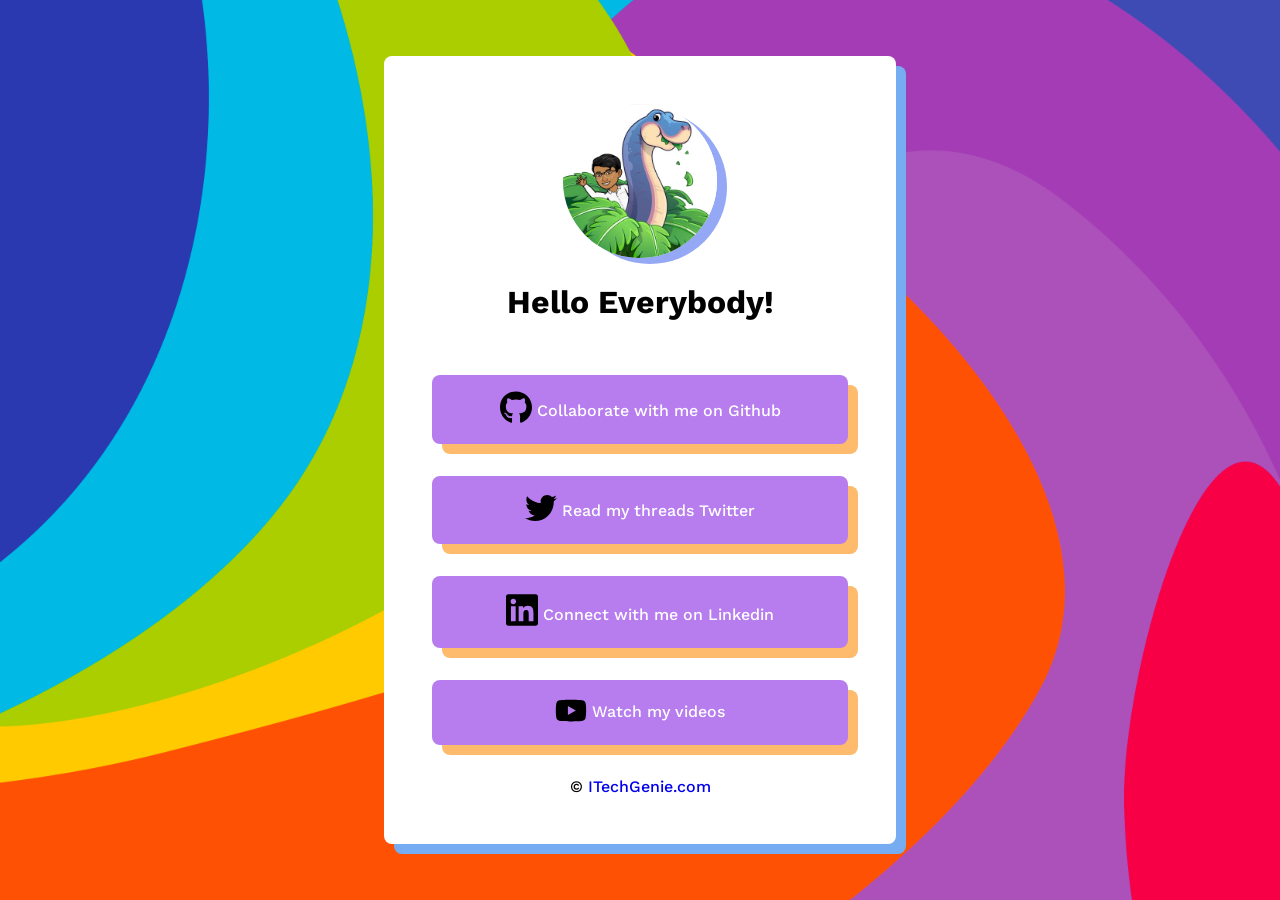
==== adayastory/index.html @ c97fc910 "Adding content" ====
<!DOCTYPE html>
<html lang="en">

<head>
    <meta charset="UTF-8">
    <meta http-equiv="X-UA-Compatible" content="IE=edge">
    <meta name="viewport" content="width=device-width, initial-scale=1.0">
    <!-- Start Genie WP Favicon -->
    <link rel="shortcut icon" href="https://itechgenie.com/wp-content/uploads/gwpf_icon/favicon.ico" />
    <link rel="apple-touch-icon" href="https://itechgenie.com/wp-content/uploads/gwpf_icon/favicon.ico" />
    <!-- Plugin provided by ITechgenie.com - http://itechgenie.com/myblog/genie-wp-favicon/  -->
    <title>Welcome to Another day another story</title>
    <link rel="stylesheet" href="style.css">
    <script type="text/javascript">
    !function(){"use strict";!function(e,t){var n=e.amplitude||{_q:[],_iq:{}};if(n.invoked)e.console&&console.error&&console.error("Amplitude snippet has been loaded.");else{var r=function(e,t){e.prototype[t]=function(){return this._q.push({name:t,args:Array.prototype.slice.call(arguments,0)}),this}},s=function(e,t,n){return function(r){e._q.push({name:t,args:Array.prototype.slice.call(n,0),resolve:r})}},o=function(e,t,n){e[t]=function(){if(n)return{promise:new Promise(s(e,t,Array.prototype.slice.call(arguments)))}}},i=function(e){for(var t=0;t<y.length;t++)o(e,y[t],!1);for(var n=0;n<g.length;n++)o(e,g[n],!0)};n.invoked=!0;var a=t.createElement("script");a.type="text/javascript",a.integrity="sha384-TPZhteUkZj8CAyBx+GZZytBdkuKnhKsSKcCoVCq0QSteWf/Kw5Kb9oVFUROLE1l3",a.crossOrigin="anonymous",a.async=!0,a.src="https://cdn.amplitude.com/libs/analytics-browser-1.9.1-min.js.gz",a.onload=function(){e.amplitude.runQueuedFunctions||console.log("[Amplitude] Error: could not load SDK")};var c=t.getElementsByTagName("script")[0];c.parentNode.insertBefore(a,c);for(var u=function(){return this._q=[],this},l=["add","append","clearAll","prepend","set","setOnce","unset","preInsert","postInsert","remove","getUserProperties"],p=0;p<l.length;p++)r(u,l[p]);n.Identify=u;for(var d=function(){return this._q=[],this},f=["getEventProperties","setProductId","setQuantity","setPrice","setRevenue","setRevenueType","setEventProperties"],v=0;v<f.length;v++)r(d,f[v]);n.Revenue=d;var y=["getDeviceId","setDeviceId","getSessionId","setSessionId","getUserId","setUserId","setOptOut","setTransport","reset"],g=["init","add","remove","track","logEvent","identify","groupIdentify","setGroup","revenue","flush"];i(n),n.createInstance=function(e){return n._iq[e]={_q:[]},i(n._iq[e]),n._iq[e]},e.amplitude=n}}(window,document)}();
    amplitude.init("d2d24f0a9dc5ae48b38d1d381b5eb03b");
    </script>
    </head>

<body>
<main>  
 
            
            <div class="profile">
                <img src="Profile.jpeg" alt="profile-image">
                <h1>Hello Everybody!</h1>
            </div>
            <a href="https://github.com/prakashm88" target="blank">
                <div class="Github">
                    <img src="github.svg" alt="Github-icon" />
                    <p>Collaborate <span>with me on Github</span></p>
                </div>
            </a>
            <a href="https://twitter.com/adayastory" target="blank">
                <div class="Twitter">
                    <img src="twitter.svg" alt="Twitter-icon" />
                    <p>Read <span>my threads Twitter</span></p>
                </div>
            </a>
            <a href="https://www.linkedin.com/in/prakashm88/" target="blank">
                <div class="Linkedin">
                    <img src="linkedin.svg" alt="Linked-icon" />
                    <p>Connect <span>with me on Linkedin</span></p>
                </div>
            </a>
            <a href="https://youtube.com/@adayastory" target="blank"> 
                <div class="Youtube"> 
                    <img src="youtube.svg" alt="Youtube-icon" /> 
                    <p>Watch <span>my videos</span></p> 
                </div> 
            </a>
             <span class="footer">&copy; <a href="https://itechgenie.com">ITechGenie.com</a></span> 
        </main>
    </body>

</html>
---- adayastory/style.css ----
@import url("https://fonts.googleapis.com/css2?family=Work+Sans:wght@500&display=swap");

html {
  font-family: "Work Sans", sans-serif;
  font-weight: 500;
  text-align: center;
}
body {
  margin: 0;
  padding: 0;
  width: 100vw;
  height: 100vh;
  display: flex;
  align-items: center;
  justify-content: center;
  background-image: url(Doubs.png);
  background-repeat: no-repeat;
  background-size: cover;
}

main {
  background-color: rgb(255, 255, 255);
  padding: 3rem;
  border-radius: 8px;
  box-shadow: 10px 10px rgb(118, 172, 241);
  display: flex;
  flex-direction: column;
  align-items: center;
  justify-content: center;
  transition: all .5s ease;
}

main:hover {
  transform: translate(10px, 10px);
  box-shadow: 0px 0px rgb(118, 172, 241);
}

main div {
  margin-bottom: 2rem;
  width: 30vw;
}

main .profile img {
  width: 40%;
  border-radius: 50%;
  box-shadow: 10px 6px rgba(97, 126, 240, 0.671);
  transition: all .5s ease;
}

main .profile img:hover {
  cursor: pointer;
  transform: translate(10px, 10px);
  box-shadow: 0px 0px rgba(97, 126, 240, 0.671);
}

main .profile h1 {
  font-size: 2rem;
  font-weight: bolder;
}

a {
  text-decoration: none;
}

a div {
  background-color: rgb(183, 124, 238);
  padding: 1rem;
  border-radius: 8px;
  box-shadow: 10px 10px rgb(255, 187, 109);
  text-align: center;
}

a div:hover {
  background-color: rgb(255, 187, 109);
  box-shadow: 10px 10px rgb(183, 124, 238);
}

a div:hover p {
  color: black;
}

a div img {
  width: 2rem;
}

a div p {
  display: inline;
  color: white;
  text-align: center;
  position: relative;
  top: -0.5rem;
}

a div:active {
  transform: translate(10px, 10px);
  box-shadow: 0px 0px rgb(183, 124, 238);
}

@media (max-width: 900px) {
  main {
    width: 80%;
    padding: 1.5rem;
    box-shadow: none;
  }

  main:hover {
    transform: none;
    box-shadow: none;
  }

  main .profile h1 {
    font-size: 1.5rem;
    margin-top: 2rem;
  }

  main .profile img {
    width: 60%;
  }

  main .profile img:hover {
    transform: none;
    box-shadow: 10px 6px rgba(97, 126, 240, 0.671);
  }

  main div {
    width: 70vw;
  }
}

@media (max-width: 400px) {
  main a div p span {
    display: none;
  }
}
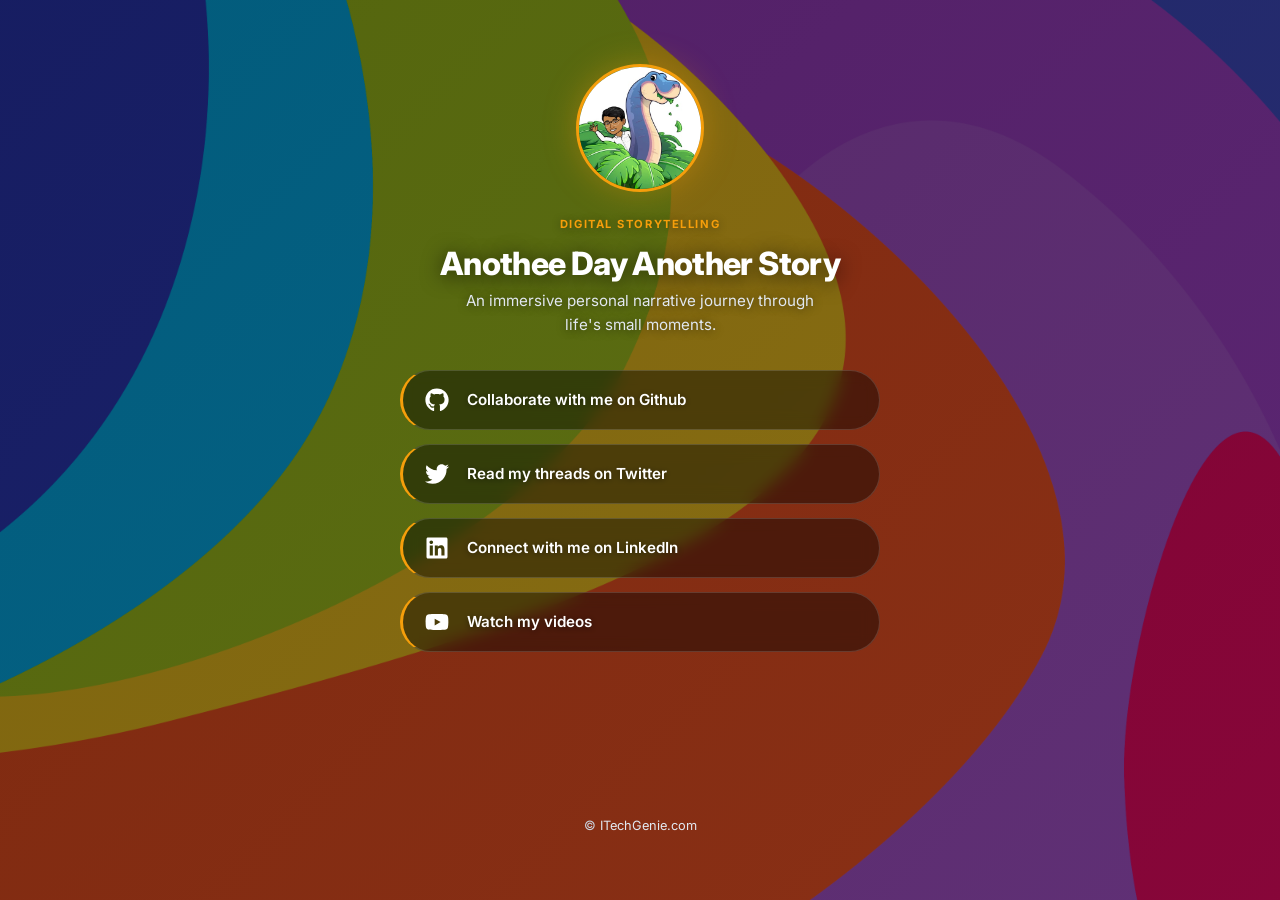
==== commit 2c95fc51: "full revamp of the sites" ====
--- a/adayastory/index.html
+++ b/adayastory/index.html
@@ -1,56 +1,111 @@
-<!DOCTYPE html>
-<html lang="en">
-
-<head>
-    <meta charset="UTF-8">
-    <meta http-equiv="X-UA-Compatible" content="IE=edge">
-    <meta name="viewport" content="width=device-width, initial-scale=1.0">
-    <!-- Start Genie WP Favicon -->
-    <link rel="shortcut icon" href="https://itechgenie.com/wp-content/uploads/gwpf_icon/favicon.ico" />
-    <link rel="apple-touch-icon" href="https://itechgenie.com/wp-content/uploads/gwpf_icon/favicon.ico" />
-    <!-- Plugin provided by ITechgenie.com - http://itechgenie.com/myblog/genie-wp-favicon/  -->
-    <title>Welcome to Another day another story</title>
-    <link rel="stylesheet" href="style.css">
-    <script type="text/javascript">
-    !function(){"use strict";!function(e,t){var n=e.amplitude||{_q:[],_iq:{}};if(n.invoked)e.console&&console.error&&console.error("Amplitude snippet has been loaded.");else{var r=function(e,t){e.prototype[t]=function(){return this._q.push({name:t,args:Array.prototype.slice.call(arguments,0)}),this}},s=function(e,t,n){return function(r){e._q.push({name:t,args:Array.prototype.slice.call(n,0),resolve:r})}},o=function(e,t,n){e[t]=function(){if(n)return{promise:new Promise(s(e,t,Array.prototype.slice.call(arguments)))}}},i=function(e){for(var t=0;t<y.length;t++)o(e,y[t],!1);for(var n=0;n<g.length;n++)o(e,g[n],!0)};n.invoked=!0;var a=t.createElement("script");a.type="text/javascript",a.integrity="sha384-TPZhteUkZj8CAyBx+GZZytBdkuKnhKsSKcCoVCq0QSteWf/Kw5Kb9oVFUROLE1l3",a.crossOrigin="anonymous",a.async=!0,a.src="https://cdn.amplitude.com/libs/analytics-browser-1.9.1-min.js.gz",a.onload=function(){e.amplitude.runQueuedFunctions||console.log("[Amplitude] Error: could not load SDK")};var c=t.getElementsByTagName("script")[0];c.parentNode.insertBefore(a,c);for(var u=function(){return this._q=[],this},l=["add","append","clearAll","prepend","set","setOnce","unset","preInsert","postInsert","remove","getUserProperties"],p=0;p<l.length;p++)r(u,l[p]);n.Identify=u;for(var d=function(){return this._q=[],this},f=["getEventProperties","setProductId","setQuantity","setPrice","setRevenue","setRevenueType","setEventProperties"],v=0;v<f.length;v++)r(d,f[v]);n.Revenue=d;var y=["getDeviceId","setDeviceId","getSessionId","setSessionId","getUserId","setUserId","setOptOut","setTransport","reset"],g=["init","add","remove","track","logEvent","identify","groupIdentify","setGroup","revenue","flush"];i(n),n.createInstance=function(e){return n._iq[e]={_q:[]},i(n._iq[e]),n._iq[e]},e.amplitude=n}}(window,document)}();
-    amplitude.init("d2d24f0a9dc5ae48b38d1d381b5eb03b");
-    </script>
-    </head>
-
-<body>
-<main>  
- 
-            
-            <div class="profile">
-                <img src="Profile.jpeg" alt="profile-image">
-                <h1>Hello Everybody!</h1>
-            </div>
-            <a href="https://github.com/prakashm88" target="blank">
-                <div class="Github">
-                    <img src="github.svg" alt="Github-icon" />
-                    <p>Collaborate <span>with me on Github</span></p>
-                </div>
-            </a>
-            <a href="https://twitter.com/adayastory" target="blank">
-                <div class="Twitter">
-                    <img src="twitter.svg" alt="Twitter-icon" />
-                    <p>Read <span>my threads Twitter</span></p>
-                </div>
-            </a>
-            <a href="https://www.linkedin.com/in/prakashm88/" target="blank">
-                <div class="Linkedin">
-                    <img src="linkedin.svg" alt="Linked-icon" />
-                    <p>Connect <span>with me on Linkedin</span></p>
-                </div>
-            </a>
-            <a href="https://youtube.com/@adayastory" target="blank"> 
-                <div class="Youtube"> 
-                    <img src="youtube.svg" alt="Youtube-icon" /> 
-                    <p>Watch <span>my videos</span></p> 
-                </div> 
-            </a>
-             <span class="footer">&copy; <a href="https://itechgenie.com">ITechGenie.com</a></span> 
-        </main>
-    </body>
-
-</html>+<!DOCTYPE html>
+<html lang="en">
+<head>
+  <meta charset="UTF-8">
+  <meta http-equiv="X-UA-Compatible" content="IE=edge">
+  <meta name="viewport" content="width=device-width, initial-scale=1.0">
+  <meta name="description" content="Personal blog and insights from daily life.">
+  <title>Anothee Day Another Story — 0it.in</title>
+  <!-- Favicon -->
+  <link rel="shortcut icon" href="https://itechgenie.com/wp-content/uploads/gwpf_icon/favicon.ico">
+  <link rel="apple-touch-icon" href="https://itechgenie.com/wp-content/uploads/gwpf_icon/favicon.ico">
+  <!-- Stylesheet -->
+  <link rel="stylesheet" href="../assets/style.css">
+  <script type="text/javascript">
+
+    // JavaScript method to perform the redirect
+    function redirectToLink(link) {
+      // Perform any necessary logic before redirecting
+      console.log("Redirecting to: " + link);
+
+      try {
+        newrelic.addPageAction("LinkClicks", { link: link });
+      } catch (e) {
+        console.error(e);
+      }
+
+      var newTab = window.open(link, '_blank'); // Open the link in a new tab
+      newTab.focus(); // Focus on the new tab
+    }
+
+
+    !function () { "use strict"; !function (e, t) { var n = e.amplitude || { _q: [], _iq: {} }; if (n.invoked) e.console && console.error && console.error("Amplitude snippet has been loaded."); else { var r = function (e, t) { e.prototype[t] = function () { return this._q.push({ name: t, args: Array.prototype.slice.call(arguments, 0) }), this } }, s = function (e, t, n) { return function (r) { e._q.push({ name: t, args: Array.prototype.slice.call(n, 0), resolve: r }) } }, o = function (e, t, n) { e[t] = function () { if (n) return { promise: new Promise(s(e, t, Array.prototype.slice.call(arguments))) } } }, i = function (e) { for (var t = 0; t < y.length; t++)o(e, y[t], !1); for (var n = 0; n < g.length; n++)o(e, g[n], !0) }; n.invoked = !0; var a = t.createElement("script"); a.type = "text/javascript", a.integrity = "sha384-TPZhteUkZj8CAyBx+GZZytBdkuKnhKsSKcCoVCq0QSteWf/Kw5Kb9oVFUROLE1l3", a.crossOrigin = "anonymous", a.async = !0, a.src = "https://cdn.amplitude.com/libs/analytics-browser-1.9.1-min.js.gz", a.onload = function () { e.amplitude.runQueuedFunctions || console.log("[Amplitude] Error: could not load SDK") }; var c = t.getElementsByTagName("script")[0]; c.parentNode.insertBefore(a, c); for (var u = function () { return this._q = [], this }, l = ["add", "append", "clearAll", "prepend", "set", "setOnce", "unset", "preInsert", "postInsert", "remove", "getUserProperties"], p = 0; p < l.length; p++)r(u, l[p]); n.Identify = u; for (var d = function () { return this._q = [], this }, f = ["getEventProperties", "setProductId", "setQuantity", "setPrice", "setRevenue", "setRevenueType", "setEventProperties"], v = 0; v < f.length; v++)r(d, f[v]); n.Revenue = d; var y = ["getDeviceId", "setDeviceId", "getSessionId", "setSessionId", "getUserId", "setUserId", "setOptOut", "setTransport", "reset"], g = ["init", "add", "remove", "track", "logEvent", "identify", "groupIdentify", "setGroup", "revenue", "flush"]; i(n), n.createInstance = function (e) { return n._iq[e] = { _q: [] }, i(n._iq[e]), n._iq[e] }, e.amplitude = n } }(window, document) }();
+    amplitude.init("d2d24f0a9dc5ae48b38d1d381b5eb03b");
+
+    ; window.NREUM || (NREUM = {}); NREUM.init = { distributed_tracing: { enabled: true }, privacy: { cookies_enabled: true }, ajax: { deny_list: ["bam.eu01.nr-data.net"] } };
+
+    ; NREUM.loader_config = { accountID: "2832717", trustKey: "2832717", agentID: "538569623", licenseKey: "NRJS-64d8b51a63b45aafdb9", applicationID: "538569623" };
+    ; NREUM.info = { beacon: "bam.eu01.nr-data.net", errorBeacon: "bam.eu01.nr-data.net", licenseKey: "NRJS-64d8b51a63b45aafdb9", applicationID: "538569623", sa: 1 };
+    ;/*! For license information please see nr-loader-spa-1.252.0.min.js.LICENSE.txt */
+    (() => { var e, t, r = { 234: (e, t, r) => { "use strict"; r.d(t, { P_: () => m, Mt: () => b, C5: () => s, DL: () => w, OP: () => D, lF: () => O, Yu: () => E, Dg: () => v, CX: () => c, GE: () => x, sU: () => N }); var n = r(8632), i = r(9567); const o = { beacon: n.ce.beacon, errorBeacon: n.ce.errorBeacon, licenseKey: void 0, applicationID: void 0, sa: void 0, queueTime: void 0, applicationTime: void 0, ttGuid: void 0, user: void 0, account: void 0, product: void 0, extra: void 0, jsAttributes: {}, userAttributes: void 0, atts: void 0, transactionName: void 0, tNamePlain: void 0 }, a = {}; function s(e) { if (!e) throw new Error("All info objects require an agent identifier!"); if (!a[e]) throw new Error("Info for ".concat(e, " was never set")); return a[e] } function c(e, t) { if (!e) throw new Error("All info objects require an agent identifier!"); a[e] = (0, i.D)(t, o); const r = (0, n.ek)(e); r && (r.info = a[e]) } const u = e => { if (!e || "string" != typeof e) return !1; try { document.createDocumentFragment().querySelector(e) } catch { return !1 } return !0 }; var d = r(7056), l = r(50); const f = "[data-nr-mask]", h = () => { const e = { mask_selector: "*", block_selector: "[data-nr-block]", mask_input_options: { color: !1, date: !1, "datetime-local": !1, email: !1, month: !1, number: !1, range: !1, search: !1, tel: !1, text: !1, time: !1, url: !1, week: !1, textarea: !1, select: !1, password: !0 } }; return { feature_flags: [], proxy: { assets: void 0, beacon: void 0 }, privacy: { cookies_enabled: !0 }, ajax: { deny_list: void 0, block_internal: !0, enabled: !0, harvestTimeSeconds: 10, autoStart: !0 }, distributed_tracing: { enabled: void 0, exclude_newrelic_header: void 0, cors_use_newrelic_header: void 0, cors_use_tracecontext_headers: void 0, allowed_origins: void 0 }, session: { domain: void 0, expiresMs: d.oD, inactiveMs: d.Hb }, ssl: void 0, obfuscate: void 0, jserrors: { enabled: !0, harvestTimeSeconds: 10, autoStart: !0 }, metrics: { enabled: !0, autoStart: !0 }, page_action: { enabled: !0, harvestTimeSeconds: 30, autoStart: !0 }, page_view_event: { enabled: !0, autoStart: !0 }, page_view_timing: { enabled: !0, harvestTimeSeconds: 30, long_task: !1, autoStart: !0 }, session_trace: { enabled: !0, harvestTimeSeconds: 10, autoStart: !0 }, harvest: { tooManyRequestsDelay: 60 }, session_replay: { autoStart: !0, enabled: !1, harvestTimeSeconds: 60, sampling_rate: 10, error_sampling_rate: 100, collect_fonts: !1, inline_images: !1, inline_stylesheet: !0, mask_all_inputs: !0, get mask_text_selector() { return e.mask_selector }, set mask_text_selector(t) { u(t) ? e.mask_selector = "".concat(t, ",").concat(f) : "" === t || null === t ? e.mask_selector = f : (0, l.Z)("An invalid session_replay.mask_selector was provided. '*' will be used.", t) }, get block_class() { return "nr-block" }, get ignore_class() { return "nr-ignore" }, get mask_text_class() { return "nr-mask" }, get block_selector() { return e.block_selector }, set block_selector(t) { u(t) ? e.block_selector += ",".concat(t) : "" !== t && (0, l.Z)("An invalid session_replay.block_selector was provided and will not be used", t) }, get mask_input_options() { return e.mask_input_options }, set mask_input_options(t) { t && "object" == typeof t ? e.mask_input_options = { ...t, password: !0 } : (0, l.Z)("An invalid session_replay.mask_input_option was provided and will not be used", t) } }, spa: { enabled: !0, harvestTimeSeconds: 10, autoStart: !0 } } }, p = {}, g = "All configuration objects require an agent identifier!"; function m(e) { if (!e) throw new Error(g); if (!p[e]) throw new Error("Configuration for ".concat(e, " was never set")); return p[e] } function v(e, t) { if (!e) throw new Error(g); p[e] = (0, i.D)(t, h()); const r = (0, n.ek)(e); r && (r.init = p[e]) } function b(e, t) { if (!e) throw new Error(g); var r = m(e); if (r) { for (var n = t.split("."), i = 0; i < n.length - 1; i++)if ("object" != typeof (r = r[n[i]])) return; r = r[n[n.length - 1]] } return r } const y = { accountID: void 0, trustKey: void 0, agentID: void 0, licenseKey: void 0, applicationID: void 0, xpid: void 0 }, A = {}; function w(e) { if (!e) throw new Error("All loader-config objects require an agent identifier!"); if (!A[e]) throw new Error("LoaderConfig for ".concat(e, " was never set")); return A[e] } function x(e, t) { if (!e) throw new Error("All loader-config objects require an agent identifier!"); A[e] = (0, i.D)(t, y); const r = (0, n.ek)(e); r && (r.loader_config = A[e]) } const E = (0, n.mF)().o; var _ = r(385), T = r(6818); const S = { buildEnv: T.Re, customTransaction: void 0, disabled: !1, distMethod: T.gF, isolatedBacklog: !1, loaderType: void 0, maxBytes: 3e4, offset: Math.floor(_._A?.performance?.timeOrigin || _._A?.performance?.timing?.navigationStart || Date.now()), onerror: void 0, origin: "" + _._A.location, ptid: void 0, releaseIds: {}, session: void 0, xhrWrappable: "function" == typeof _._A.XMLHttpRequest?.prototype?.addEventListener, version: T.q4, denyList: void 0 }, R = {}; function D(e) { if (!e) throw new Error("All runtime objects require an agent identifier!"); if (!R[e]) throw new Error("Runtime for ".concat(e, " was never set")); return R[e] } function N(e, t) { if (!e) throw new Error("All runtime objects require an agent identifier!"); R[e] = (0, i.D)(t, S); const r = (0, n.ek)(e); r && (r.runtime = R[e]) } function O(e) { return function (e) { try { const t = s(e); return !!t.licenseKey && !!t.errorBeacon && !!t.applicationID } catch (e) { return !1 } }(e) } }, 9567: (e, t, r) => { "use strict"; r.d(t, { D: () => i }); var n = r(50); function i(e, t) { try { if (!e || "object" != typeof e) return (0, n.Z)("Setting a Configurable requires an object as input"); if (!t || "object" != typeof t) return (0, n.Z)("Setting a Configurable requires a model to set its initial properties"); const r = Object.create(Object.getPrototypeOf(t), Object.getOwnPropertyDescriptors(t)), o = 0 === Object.keys(r).length ? e : r; for (let a in o) if (void 0 !== e[a]) try { Array.isArray(e[a]) && Array.isArray(t[a]) ? r[a] = Array.from(new Set([...e[a], ...t[a]])) : "object" == typeof e[a] && "object" == typeof t[a] ? r[a] = i(e[a], t[a]) : r[a] = e[a] } catch (e) { (0, n.Z)("An error occurred while setting a property of a Configurable", e) } return r } catch (e) { (0, n.Z)("An error occured while setting a Configurable", e) } } }, 6818: (e, t, r) => { "use strict"; r.d(t, { Re: () => i, gF: () => o, lF: () => a, q4: () => n }); const n = "1.252.0", i = "PROD", o = "CDN", a = "2.0.0-alpha.11" }, 385: (e, t, r) => { "use strict"; r.d(t, { FN: () => c, IF: () => l, LW: () => a, Nk: () => h, Tt: () => u, _A: () => o, cv: () => p, iS: () => s, il: () => n, ux: () => d, v6: () => i, w1: () => f }); const n = "undefined" != typeof window && !!window.document, i = "undefined" != typeof WorkerGlobalScope && ("undefined" != typeof self && self instanceof WorkerGlobalScope && self.navigator instanceof WorkerNavigator || "undefined" != typeof globalThis && globalThis instanceof WorkerGlobalScope && globalThis.navigator instanceof WorkerNavigator), o = n ? window : "undefined" != typeof WorkerGlobalScope && ("undefined" != typeof self && self instanceof WorkerGlobalScope && self || "undefined" != typeof globalThis && globalThis instanceof WorkerGlobalScope && globalThis), a = "complete" === o?.document?.readyState, s = Boolean("hidden" === o?.document?.visibilityState), c = "" + o?.location, u = /iPad|iPhone|iPod/.test(o.navigator?.userAgent), d = u && "undefined" == typeof SharedWorker, l = (() => { const e = o.navigator?.userAgent?.match(/Firefox[/\s](\d+\.\d+)/); return Array.isArray(e) && e.length >= 2 ? +e[1] : 0 })(), f = Boolean(n && window.document.documentMode), h = !!o.navigator?.sendBeacon, p = Math.floor(o?.performance?.timeOrigin || o?.performance?.timing?.navigationStart || Date.now()) }, 1117: (e, t, r) => { "use strict"; r.d(t, { w: () => o }); var n = r(50); const i = { agentIdentifier: "", ee: void 0 }; class o { constructor(e) { try { if ("object" != typeof e) return (0, n.Z)("shared context requires an object as input"); this.sharedContext = {}, Object.assign(this.sharedContext, i), Object.entries(e).forEach((e => { let [t, r] = e; Object.keys(i).includes(t) && (this.sharedContext[t] = r) })) } catch (e) { (0, n.Z)("An error occured while setting SharedContext", e) } } } }, 8e3: (e, t, r) => { "use strict"; r.d(t, { L: () => d, R: () => c }); var n = r(8325), i = r(1284), o = r(4322), a = r(3325); const s = {}; function c(e, t) { const r = { staged: !1, priority: a.p[t] || 0 }; u(e), s[e].get(t) || s[e].set(t, r) } function u(e) { e && (s[e] || (s[e] = new Map)) } function d() { let e = arguments.length > 0 && void 0 !== arguments[0] ? arguments[0] : "", t = arguments.length > 1 && void 0 !== arguments[1] ? arguments[1] : "feature", r = arguments.length > 2 && void 0 !== arguments[2] && arguments[2]; if (u(e), !e || !s[e].get(t) || r) return c(t); s[e].get(t).staged = !0; const a = [...s[e]]; function c(t) { const r = e ? n.ee.get(e) : n.ee, a = o.X.handlers; if (r.backlog && a) { var s = r.backlog[t], c = a[t]; if (c) { for (var u = 0; s && u < s.length; ++u)l(s[u], c); (0, i.D)(c, (function (e, t) { (0, i.D)(t, (function (t, r) { r[0].on(e, r[1]) })) })) } delete a[t], r.backlog[t] = null, r.emit("drain-" + t, []) } } a.every((e => { let [t, r] = e; return r.staged })) && (a.sort(((e, t) => e[1].priority - t[1].priority)), a.forEach((t => { let [r] = t; s[e].delete(r), c(r) }))) } function l(e, t) { var r = e[1]; (0, i.D)(t[r], (function (t, r) { var n = e[0]; if (r[0] === n) { var i = r[1], o = e[3], a = e[2]; i.apply(o, a) } })) } }, 8325: (e, t, r) => { "use strict"; r.d(t, { A: () => c, ee: () => u }); var n = r(8632), i = r(2210), o = r(234); class a { constructor(e) { this.contextId = e } } var s = r(3117); const c = "nr@context:".concat(s.a), u = function e(t, r) { var n = {}, s = {}, d = {}, f = !1; try { f = 16 === r.length && (0, o.OP)(r).isolatedBacklog } catch (e) { } var h = { on: g, addEventListener: g, removeEventListener: function (e, t) { var r = n[e]; if (!r) return; for (var i = 0; i < r.length; i++)r[i] === t && r.splice(i, 1) }, emit: function (e, r, n, i, o) { !1 !== o && (o = !0); if (u.aborted && !i) return; t && o && t.emit(e, r, n); for (var a = p(n), c = m(e), d = c.length, l = 0; l < d; l++)c[l].apply(a, r); var f = b()[s[e]]; f && f.push([h, e, r, a]); return a }, get: v, listeners: m, context: p, buffer: function (e, t) { const r = b(); if (t = t || "feature", h.aborted) return; Object.entries(e || {}).forEach((e => { let [n, i] = e; s[i] = t, t in r || (r[t] = []) })) }, abort: l, aborted: !1, isBuffering: function (e) { return !!b()[s[e]] }, debugId: r, backlog: f ? {} : t && "object" == typeof t.backlog ? t.backlog : {} }; return h; function p(e) { return e && e instanceof a ? e : e ? (0, i.X)(e, c, (() => new a(c))) : new a(c) } function g(e, t) { n[e] = m(e).concat(t) } function m(e) { return n[e] || [] } function v(t) { return d[t] = d[t] || e(h, t) } function b() { return h.backlog } }(void 0, "globalEE"), d = (0, n.fP)(); function l() { u.aborted = !0, Object.keys(u.backlog).forEach((e => { delete u.backlog[e] })) } d.ee || (d.ee = u) }, 5546: (e, t, r) => { "use strict"; r.d(t, { E: () => n, p: () => i }); var n = r(8325).ee.get("handle"); function i(e, t, r, i, o) { o ? (o.buffer([e], i), o.emit(e, t, r)) : (n.buffer([e], i), n.emit(e, t, r)) } }, 4322: (e, t, r) => { "use strict"; r.d(t, { X: () => o }); var n = r(5546); o.on = a; var i = o.handlers = {}; function o(e, t, r, o) { a(o || n.E, i, e, t, r) } function a(e, t, r, i, o) { o || (o = "feature"), e || (e = n.E); var a = t[o] = t[o] || {}; (a[r] = a[r] || []).push([e, i]) } }, 3239: (e, t, r) => { "use strict"; r.d(t, { bP: () => s, iz: () => c, m$: () => a }); var n = r(385); let i = !1, o = !1; try { const e = { get passive() { return i = !0, !1 }, get signal() { return o = !0, !1 } }; n._A.addEventListener("test", null, e), n._A.removeEventListener("test", null, e) } catch (e) { } function a(e, t) { return i || o ? { capture: !!e, passive: i, signal: t } : !!e } function s(e, t) { let r = arguments.length > 2 && void 0 !== arguments[2] && arguments[2], n = arguments.length > 3 ? arguments[3] : void 0; window.addEventListener(e, t, a(r, n)) } function c(e, t) { let r = arguments.length > 2 && void 0 !== arguments[2] && arguments[2], n = arguments.length > 3 ? arguments[3] : void 0; document.addEventListener(e, t, a(r, n)) } }, 3117: (e, t, r) => { "use strict"; r.d(t, { a: () => n }); const n = (0, r(4402).Rl)() }, 4402: (e, t, r) => { "use strict"; r.d(t, { Ht: () => u, M: () => c, Rl: () => a, ky: () => s }); var n = r(385); const i = "xxxxxxxx-xxxx-4xxx-yxxx-xxxxxxxxxxxx"; function o(e, t) { return e ? 15 & e[t] : 16 * Math.random() | 0 } function a() { const e = n._A?.crypto || n._A?.msCrypto; let t, r = 0; return e && e.getRandomValues && (t = e.getRandomValues(new Uint8Array(30))), i.split("").map((e => "x" === e ? o(t, r++).toString(16) : "y" === e ? (3 & o() | 8).toString(16) : e)).join("") } function s(e) { const t = n._A?.crypto || n._A?.msCrypto; let r, i = 0; t && t.getRandomValues && (r = t.getRandomValues(new Uint8Array(e))); const a = []; for (var s = 0; s < e; s++)a.push(o(r, i++).toString(16)); return a.join("") } function c() { return s(16) } function u() { return s(32) } }, 7056: (e, t, r) => { "use strict"; r.d(t, { Bq: () => n, Hb: () => o, IK: () => c, oD: () => i, uT: () => s, wO: () => a }); const n = "NRBA", i = 144e5, o = 18e5, a = { PAUSE: "session-pause", RESET: "session-reset", RESUME: "session-resume", UPDATE: "session-update" }, s = { SAME_TAB: "same-tab", CROSS_TAB: "cross-tab" }, c = { OFF: 0, FULL: 1, ERROR: 2 } }, 7894: (e, t, r) => { "use strict"; function n() { return Math.round(performance.now()) } r.d(t, { z: () => n }) }, 7243: (e, t, r) => { "use strict"; r.d(t, { e: () => i }); var n = r(385); function i(e) { if (0 === (e || "").indexOf("data:")) return { protocol: "data" }; try { const t = new URL(e, location.href), r = { port: t.port, hostname: t.hostname, pathname: t.pathname, search: t.search, protocol: t.protocol.slice(0, t.protocol.indexOf(":")), sameOrigin: t.protocol === n._A?.location?.protocol && t.host === n._A?.location?.host }; return r.port && "" !== r.port || ("http:" === t.protocol && (r.port = "80"), "https:" === t.protocol && (r.port = "443")), r.pathname && "" !== r.pathname ? r.pathname.startsWith("/") || (r.pathname = "/".concat(r.pathname)) : r.pathname = "/", r } catch (e) { return {} } } }, 50: (e, t, r) => { "use strict"; function n(e, t) { "function" == typeof console.warn && (console.warn("New Relic: ".concat(e)), t && console.warn(t)) } r.d(t, { Z: () => n }) }, 2825: (e, t, r) => { "use strict"; r.d(t, { N: () => d, T: () => l }); var n = r(8325), i = r(5546), o = r(3325), a = r(385); const s = "newrelic"; const c = { stn: [o.D.sessionTrace], err: [o.D.jserrors, o.D.metrics], ins: [o.D.pageAction], spa: [o.D.spa], sr: [o.D.sessionReplay, o.D.sessionTrace] }, u = new Set; function d(e, t) { const r = n.ee.get(t); e && "object" == typeof e && (u.has(t) || (Object.entries(e).forEach((e => { let [t, n] = e; c[t] ? c[t].forEach((e => { n ? (0, i.p)("feat-" + t, [], void 0, e, r) : (0, i.p)("block-" + t, [], void 0, e, r), (0, i.p)("rumresp-" + t, [Boolean(n)], void 0, e, r) })) : n && (0, i.p)("feat-" + t, [], void 0, void 0, r), l[t] = Boolean(n) })), Object.keys(c).forEach((e => { void 0 === l[e] && (c[e]?.forEach((t => (0, i.p)("rumresp-" + e, [!1], void 0, t, r))), l[e] = !1) })), u.add(t), function () { let e = arguments.length > 0 && void 0 !== arguments[0] ? arguments[0] : {}; try { a._A.dispatchEvent(new CustomEvent(s, { detail: e })) } catch (e) { } }({ loaded: !0 }))) } const l = {} }, 2210: (e, t, r) => { "use strict"; r.d(t, { X: () => i }); var n = Object.prototype.hasOwnProperty; function i(e, t, r) { if (n.call(e, t)) return e[t]; var i = r(); if (Object.defineProperty && Object.keys) try { return Object.defineProperty(e, t, { value: i, writable: !0, enumerable: !1 }), i } catch (e) { } return e[t] = i, i } }, 1284: (e, t, r) => { "use strict"; r.d(t, { D: () => n }); const n = (e, t) => Object.entries(e || {}).map((e => { let [r, n] = e; return t(r, n) })) }, 4351: (e, t, r) => { "use strict"; r.d(t, { P: () => o }); var n = r(8325); const i = () => { const e = new WeakSet; return (t, r) => { if ("object" == typeof r && null !== r) { if (e.has(r)) return; e.add(r) } return r } }; function o(e) { try { return JSON.stringify(e, i()) } catch (e) { try { n.ee.emit("internal-error", [e]) } catch (e) { } } } }, 3960: (e, t, r) => { "use strict"; r.d(t, { KB: () => a, b2: () => o }); var n = r(3239); function i() { return "undefined" == typeof document || "complete" === document.readyState } function o(e, t) { if (i()) return e(); (0, n.bP)("load", e, t) } function a(e) { if (i()) return e(); (0, n.iz)("DOMContentLoaded", e) } }, 8632: (e, t, r) => { "use strict"; r.d(t, { EZ: () => d, ce: () => o, ek: () => u, fP: () => a, gG: () => l, h5: () => c, mF: () => s }); var n = r(7894), i = r(385); const o = { beacon: "bam.nr-data.net", errorBeacon: "bam.nr-data.net" }; function a() { return i._A.NREUM || (i._A.NREUM = {}), void 0 === i._A.newrelic && (i._A.newrelic = i._A.NREUM), i._A.NREUM } function s() { let e = a(); return e.o || (e.o = { ST: i._A.setTimeout, SI: i._A.setImmediate, CT: i._A.clearTimeout, XHR: i._A.XMLHttpRequest, REQ: i._A.Request, EV: i._A.Event, PR: i._A.Promise, MO: i._A.MutationObserver, FETCH: i._A.fetch }), e } function c(e, t) { let r = a(); r.initializedAgents ??= {}, t.initializedAt = { ms: (0, n.z)(), date: new Date }, r.initializedAgents[e] = t } function u(e) { let t = a(); return t.initializedAgents?.[e] } function d(e, t) { a()[e] = t } function l() { return function () { let e = a(); const t = e.info || {}; e.info = { beacon: o.beacon, errorBeacon: o.errorBeacon, ...t } }(), function () { let e = a(); const t = e.init || {}; e.init = { ...t } }(), s(), function () { let e = a(); const t = e.loader_config || {}; e.loader_config = { ...t } }(), a() } }, 7956: (e, t, r) => { "use strict"; r.d(t, { N: () => i }); var n = r(3239); function i(e) { let t = arguments.length > 1 && void 0 !== arguments[1] && arguments[1], r = arguments.length > 2 ? arguments[2] : void 0, i = arguments.length > 3 ? arguments[3] : void 0; (0, n.iz)("visibilitychange", (function () { if (t) return void ("hidden" === document.visibilityState && e()); e(document.visibilityState) }), r, i) } }, 1214: (e, t, r) => { "use strict"; r.d(t, { em: () => b, u5: () => R, QU: () => O, _L: () => P, Gm: () => M, Lg: () => L, BV: () => Z, Kf: () => Y }); var n = r(8325), i = r(3117); const o = "nr@original:".concat(i.a); var a = Object.prototype.hasOwnProperty, s = !1; function c(e, t) { return e || (e = n.ee), r.inPlace = function (e, t, n, i, o) { n || (n = ""); const a = "-" === n.charAt(0); for (let s = 0; s < t.length; s++) { const c = t[s], u = e[c]; d(u) || (e[c] = r(u, a ? c + n : n, i, c, o)) } }, r.flag = o, r; function r(t, r, n, s, c) { return d(t) ? t : (r || (r = ""), nrWrapper[o] = t, function (e, t, r) { if (Object.defineProperty && Object.keys) try { return Object.keys(e).forEach((function (r) { Object.defineProperty(t, r, { get: function () { return e[r] }, set: function (t) { return e[r] = t, t } }) })), t } catch (e) { u([e], r) } for (var n in e) a.call(e, n) && (t[n] = e[n]) }(t, nrWrapper, e), nrWrapper); function nrWrapper() { var o, a, d, l; try { a = this, o = [...arguments], d = "function" == typeof n ? n(o, a) : n || {} } catch (t) { u([t, "", [o, a, s], d], e) } i(r + "start", [o, a, s], d, c); try { return l = t.apply(a, o) } catch (e) { throw i(r + "err", [o, a, e], d, c), e } finally { i(r + "end", [o, a, l], d, c) } } } function i(r, n, i, o) { if (!s || t) { var a = s; s = !0; try { e.emit(r, n, i, t, o) } catch (t) { u([t, r, n, i], e) } s = a } } } function u(e, t) { t || (t = n.ee); try { t.emit("internal-error", e) } catch (e) { } } function d(e) { return !(e && "function" == typeof e && e.apply && !e[o]) } var l = r(2210), f = r(385); const h = {}, p = f._A.XMLHttpRequest, g = "addEventListener", m = "removeEventListener", v = "nr@wrapped:".concat(n.A); function b(e) { var t = function (e) { return (e || n.ee).get("events") }(e); if (h[t.debugId]++) return t; h[t.debugId] = 1; var r = c(t, !0); function i(e) { r.inPlace(e, [g, m], "-", o) } function o(e, t) { return e[1] } return "getPrototypeOf" in Object && (f.il && y(document, i), y(f._A, i), y(p.prototype, i)), t.on(g + "-start", (function (e, t) { var n = e[1]; if (null !== n && ("function" == typeof n || "object" == typeof n)) { var i = (0, l.X)(n, v, (function () { var e = { object: function () { if ("function" != typeof n.handleEvent) return; return n.handleEvent.apply(n, arguments) }, function: n }[typeof n]; return e ? r(e, "fn-", null, e.name || "anonymous") : n })); this.wrapped = e[1] = i } })), t.on(m + "-start", (function (e) { e[1] = this.wrapped || e[1] })), t } function y(e, t) { let r = e; for (; "object" == typeof r && !Object.prototype.hasOwnProperty.call(r, g);)r = Object.getPrototypeOf(r); for (var n = arguments.length, i = new Array(n > 2 ? n - 2 : 0), o = 2; o < n; o++)i[o - 2] = arguments[o]; r && t(r, ...i) } var A = "fetch-", w = A + "body-", x = ["arrayBuffer", "blob", "json", "text", "formData"], E = f._A.Request, _ = f._A.Response, T = "prototype"; const S = {}; function R(e) { const t = function (e) { return (e || n.ee).get("fetch") }(e); if (!(E && _ && f._A.fetch)) return t; if (S[t.debugId]++) return t; function r(e, r, i) { var o = e[r]; "function" == typeof o && (e[r] = function () { var e, r = [...arguments], a = {}; t.emit(i + "before-start", [r], a), a[n.A] && a[n.A].dt && (e = a[n.A].dt); var s = o.apply(this, r); return t.emit(i + "start", [r, e], s), s.then((function (e) { return t.emit(i + "end", [null, e], s), e }), (function (e) { throw t.emit(i + "end", [e], s), e })) }) } return S[t.debugId] = 1, x.forEach((e => { r(E[T], e, w), r(_[T], e, w) })), r(f._A, "fetch", A), t.on(A + "end", (function (e, r) { var n = this; if (r) { var i = r.headers.get("content-length"); null !== i && (n.rxSize = i), t.emit(A + "done", [null, r], n) } else t.emit(A + "done", [e], n) })), t } const D = {}, N = ["pushState", "replaceState"]; function O(e) { const t = function (e) { return (e || n.ee).get("history") }(e); return !f.il || D[t.debugId]++ || (D[t.debugId] = 1, c(t).inPlace(window.history, N, "-")), t } var I = r(3239); const j = {}, C = ["appendChild", "insertBefore", "replaceChild"]; function P(e) { const t = function (e) { return (e || n.ee).get("jsonp") }(e); if (!f.il || j[t.debugId]) return t; j[t.debugId] = !0; var r = c(t), i = /[?&](?:callback|cb)=([^&#]+)/, o = /(.*)\.([^.]+)/, a = /^(\w+)(\.|$)(.*)$/; function s(e, t) { if (!e) return t; const r = e.match(a), n = r[1]; return s(r[3], t[n]) } return r.inPlace(Node.prototype, C, "dom-"), t.on("dom-start", (function (e) { !function (e) { if (!e || "string" != typeof e.nodeName || "script" !== e.nodeName.toLowerCase()) return; if ("function" != typeof e.addEventListener) return; var n = (a = e.src, c = a.match(i), c ? c[1] : null); var a, c; if (!n) return; var u = function (e) { var t = e.match(o); if (t && t.length >= 3) return { key: t[2], parent: s(t[1], window) }; return { key: e, parent: window } }(n); if ("function" != typeof u.parent[u.key]) return; var d = {}; function l() { t.emit("jsonp-end", [], d), e.removeEventListener("load", l, (0, I.m$)(!1)), e.removeEventListener("error", f, (0, I.m$)(!1)) } function f() { t.emit("jsonp-error", [], d), t.emit("jsonp-end", [], d), e.removeEventListener("load", l, (0, I.m$)(!1)), e.removeEventListener("error", f, (0, I.m$)(!1)) } r.inPlace(u.parent, [u.key], "cb-", d), e.addEventListener("load", l, (0, I.m$)(!1)), e.addEventListener("error", f, (0, I.m$)(!1)), t.emit("new-jsonp", [e.src], d) }(e[0]) })), t } const k = {}; function M(e) { const t = function (e) { return (e || n.ee).get("mutation") }(e); if (!f.il || k[t.debugId]) return t; k[t.debugId] = !0; var r = c(t), i = f._A.MutationObserver; return i && (window.MutationObserver = function (e) { return this instanceof i ? new i(r(e, "fn-")) : i.apply(this, arguments) }, MutationObserver.prototype = i.prototype), t } const H = {}; function L(e) { const t = function (e) { return (e || n.ee).get("promise") }(e); if (H[t.debugId]) return t; H[t.debugId] = !0; var r = t.context, i = c(t), a = f._A.Promise; return a && function () { function e(r) { var n = t.context(), o = i(r, "executor-", n, null, !1); const s = Reflect.construct(a, [o], e); return t.context(s).getCtx = function () { return n }, s } f._A.Promise = e, Object.defineProperty(e, "name", { value: "Promise" }), e.toString = function () { return a.toString() }, Object.setPrototypeOf(e, a), ["all", "race"].forEach((function (r) { const n = a[r]; e[r] = function (e) { let i = !1;[...e || []].forEach((e => { this.resolve(e).then(a("all" === r), a(!1)) })); const o = n.apply(this, arguments); return o; function a(e) { return function () { t.emit("propagate", [null, !i], o, !1, !1), i = i || !e } } } })), ["resolve", "reject"].forEach((function (r) { const n = a[r]; e[r] = function (e) { const r = n.apply(this, arguments); return e !== r && t.emit("propagate", [e, !0], r, !1, !1), r } })), e.prototype = a.prototype; const n = a.prototype.then; a.prototype.then = function () { var e = this, o = r(e); o.promise = e; for (var a = arguments.length, s = new Array(a), c = 0; c < a; c++)s[c] = arguments[c]; s[0] = i(s[0], "cb-", o, null, !1), s[1] = i(s[1], "cb-", o, null, !1); const u = n.apply(this, s); return o.nextPromise = u, t.emit("propagate", [e, !0], u, !1, !1), u }, a.prototype.then[o] = n, t.on("executor-start", (function (e) { e[0] = i(e[0], "resolve-", this, null, !1), e[1] = i(e[1], "resolve-", this, null, !1) })), t.on("executor-err", (function (e, t, r) { e[1](r) })), t.on("cb-end", (function (e, r, n) { t.emit("propagate", [n, !0], this.nextPromise, !1, !1) })), t.on("propagate", (function (e, r, n) { this.getCtx && !r || (this.getCtx = function () { if (e instanceof Promise) var r = t.context(e); return r && r.getCtx ? r.getCtx() : this }) })) }(), t } const z = {}, F = "setTimeout", B = "setInterval", U = "clearTimeout", V = "-start", q = "-", G = [F, "setImmediate", B, U, "clearImmediate"]; function Z(e) { const t = function (e) { return (e || n.ee).get("timer") }(e); if (z[t.debugId]++) return t; z[t.debugId] = 1; var r = c(t); return r.inPlace(f._A, G.slice(0, 2), F + q), r.inPlace(f._A, G.slice(2, 3), B + q), r.inPlace(f._A, G.slice(3), U + q), t.on(B + V, (function (e, t, n) { e[0] = r(e[0], "fn-", null, n) })), t.on(F + V, (function (e, t, n) { this.method = n, this.timerDuration = isNaN(e[1]) ? 0 : +e[1], e[0] = r(e[0], "fn-", this, n) })), t } var W = r(50); const X = {}, K = ["open", "send"]; function Y(e) { var t = e || n.ee; const r = function (e) { return (e || n.ee).get("xhr") }(t); if (X[r.debugId]++) return r; X[r.debugId] = 1, b(t); var i = c(r), o = f._A.XMLHttpRequest, a = f._A.MutationObserver, s = f._A.Promise, u = f._A.setInterval, d = "readystatechange", l = ["onload", "onerror", "onabort", "onloadstart", "onloadend", "onprogress", "ontimeout"], h = [], p = f._A.XMLHttpRequest = function (e) { const t = new o(e), n = r.context(t); try { r.emit("new-xhr", [t], n), t.addEventListener(d, (a = n, function () { var e = this; e.readyState > 3 && !a.resolved && (a.resolved = !0, r.emit("xhr-resolved", [], e)), i.inPlace(e, l, "fn-", w) }), (0, I.m$)(!1)) } catch (e) { (0, W.Z)("An error occurred while intercepting XHR", e); try { r.emit("internal-error", [e]) } catch (e) { } } var a; return t }; function g(e, t) { i.inPlace(t, ["onreadystatechange"], "fn-", w) } if (function (e, t) { for (var r in e) t[r] = e[r] }(o, p), p.prototype = o.prototype, i.inPlace(p.prototype, K, "-xhr-", w), r.on("send-xhr-start", (function (e, t) { g(e, t), function (e) { h.push(e), a && (m ? m.then(A) : u ? u(A) : (v = -v, y.data = v)) }(t) })), r.on("open-xhr-start", g), a) { var m = s && s.resolve(); if (!u && !s) { var v = 1, y = document.createTextNode(v); new a(A).observe(y, { characterData: !0 }) } } else t.on("fn-end", (function (e) { e[0] && e[0].type === d || A() })); function A() { for (var e = 0; e < h.length; e++)g(0, h[e]); h.length && (h = []) } function w(e, t) { return t } return r } }, 7825: (e, t, r) => { "use strict"; r.d(t, { t: () => n }); const n = r(3325).D.ajax }, 6660: (e, t, r) => { "use strict"; r.d(t, { t: () => n }); const n = r(3325).D.jserrors }, 3081: (e, t, r) => { "use strict"; r.d(t, { gF: () => o, mY: () => i, t9: () => n, vz: () => s, xS: () => a }); const n = r(3325).D.metrics, i = "sm", o = "cm", a = "storeSupportabilityMetrics", s = "storeEventMetrics" }, 4649: (e, t, r) => { "use strict"; r.d(t, { t: () => n }); const n = r(3325).D.pageAction }, 7633: (e, t, r) => { "use strict"; r.d(t, { t: () => n }); const n = r(3325).D.pageViewEvent }, 9251: (e, t, r) => { "use strict"; r.d(t, { t: () => n }); const n = r(3325).D.pageViewTiming }, 7144: (e, t, r) => { "use strict"; r.d(t, { J0: () => l, Mi: () => d, Vb: () => o, Ye: () => s, fm: () => c, i9: () => a, t9: () => i, u0: () => u }); var n = r(7056); const i = r(3325).D.sessionReplay, o = .12, a = { DomContentLoaded: 0, Load: 1, FullSnapshot: 2, IncrementalSnapshot: 3, Meta: 4, Custom: 5 }, s = 1e6, c = 64e3, u = { [n.IK.ERROR]: 15e3, [n.IK.FULL]: 3e5, [n.IK.OFF]: 0 }, d = { RESET: { message: "Session was reset", sm: "Reset" }, IMPORT: { message: "Recorder failed to import", sm: "Import" }, TOO_MANY: { message: "429: Too Many Requests", sm: "Too-Many" }, TOO_BIG: { message: "Payload was too large", sm: "Too-Big" }, CROSS_TAB: { message: "Session Entity was set to OFF on another tab", sm: "Cross-Tab" }, ENTITLEMENTS: { message: "Session Replay is not allowed and will not be started", sm: "Entitlement" } }, l = 5e3 }, 3614: (e, t, r) => { "use strict"; r.d(t, { BST_RESOURCE: () => i, END: () => s, FEATURE_NAME: () => n, FN_END: () => u, FN_START: () => c, PUSH_STATE: () => d, RESOURCE: () => o, START: () => a }); const n = r(3325).D.sessionTrace, i = "bstResource", o = "resource", a = "-start", s = "-end", c = "fn" + a, u = "fn" + s, d = "pushState" }, 7836: (e, t, r) => { "use strict"; r.d(t, { BODY: () => x, CB_END: () => E, CB_START: () => u, END: () => w, FEATURE_NAME: () => i, FETCH: () => T, FETCH_BODY: () => v, FETCH_DONE: () => m, FETCH_START: () => g, FN_END: () => c, FN_START: () => s, INTERACTION: () => f, INTERACTION_API: () => d, INTERACTION_EVENTS: () => o, JSONP_END: () => b, JSONP_NODE: () => p, JS_TIME: () => _, MAX_TIMER_BUDGET: () => a, REMAINING: () => l, SPA_NODE: () => h, START: () => A, originalSetTimeout: () => y }); var n = r(234); const i = r(3325).D.spa, o = ["click", "submit", "keypress", "keydown", "keyup", "change"], a = 999, s = "fn-start", c = "fn-end", u = "cb-start", d = "api-ixn-", l = "remaining", f = "interaction", h = "spaNode", p = "jsonpNode", g = "fetch-start", m = "fetch-done", v = "fetch-body-", b = "jsonp-end", y = n.Yu.ST, A = "-start", w = "-end", x = "-body", E = "cb" + w, _ = "jsTime", T = "fetch" }, 5938: (e, t, r) => { "use strict"; r.d(t, { W: () => i }); var n = r(8325); class i { constructor(e, t, r) { this.agentIdentifier = e, this.aggregator = t, this.ee = n.ee.get(e), this.featureName = r, this.blocked = !1 } } }, 7530: (e, t, r) => { "use strict"; r.d(t, { j: () => b }); var n = r(3325), i = r(234), o = r(5546), a = r(8325), s = r(7894), c = r(8e3), u = r(3960), d = r(385), l = r(50), f = r(3081), h = r(8632); function p() { const e = (0, h.gG)();["setErrorHandler", "finished", "addToTrace", "addRelease", "addPageAction", "setCurrentRouteName", "setPageViewName", "setCustomAttribute", "interaction", "noticeError", "setUserId", "setApplicationVersion", "start", "recordReplay", "pauseReplay"].forEach((t => { e[t] = function () { for (var r = arguments.length, n = new Array(r), i = 0; i < r; i++)n[i] = arguments[i]; return function (t) { for (var r = arguments.length, n = new Array(r > 1 ? r - 1 : 0), i = 1; i < r; i++)n[i - 1] = arguments[i]; let o = []; return Object.values(e.initializedAgents).forEach((e => { e.exposed && e.api[t] && o.push(e.api[t](...n)) })), o.length > 1 ? o : o[0] }(t, ...n) } })) } var g = r(2825); const m = e => { const t = e.startsWith("http"); e += "/", r.p = t ? e : "https://" + e }; let v = !1; function b(e) { let t = arguments.length > 1 && void 0 !== arguments[1] ? arguments[1] : {}, b = arguments.length > 2 ? arguments[2] : void 0, y = arguments.length > 3 ? arguments[3] : void 0, { init: A, info: w, loader_config: x, runtime: E = { loaderType: b }, exposed: _ = !0 } = t; const T = (0, h.gG)(); w || (A = T.init, w = T.info, x = T.loader_config), (0, i.Dg)(e.agentIdentifier, A || {}), (0, i.GE)(e.agentIdentifier, x || {}), w.jsAttributes ??= {}, d.v6 && (w.jsAttributes.isWorker = !0), (0, i.CX)(e.agentIdentifier, w); const S = (0, i.P_)(e.agentIdentifier), R = [w.beacon, w.errorBeacon]; v || (S.proxy.assets && (m(S.proxy.assets), R.push(S.proxy.assets)), S.proxy.beacon && R.push(S.proxy.beacon), p(), (0, h.EZ)("activatedFeatures", g.T)), E.denyList = [...S.ajax.deny_list || [], ...S.ajax.block_internal ? R : []], (0, i.sU)(e.agentIdentifier, E), void 0 === e.api && (e.api = function (e, t) { t || (0, c.R)(e, "api"); const h = {}; var p = a.ee.get(e), g = p.get("tracer"), m = "api-", v = m + "ixn-"; function b(t, r, n, o) { const a = (0, i.C5)(e); return null === r ? delete a.jsAttributes[t] : (0, i.CX)(e, { ...a, jsAttributes: { ...a.jsAttributes, [t]: r } }), w(m, n, !0, o || null === r ? "session" : void 0)(t, r) } function y() { } ["setErrorHandler", "finished", "addToTrace", "addRelease"].forEach((e => { h[e] = w(m, e, !0, "api") })), h.addPageAction = w(m, "addPageAction", !0, n.D.pageAction), h.setCurrentRouteName = w(m, "routeName", !0, n.D.spa), h.setPageViewName = function (t, r) { if ("string" == typeof t) return "/" !== t.charAt(0) && (t = "/" + t), (0, i.OP)(e).customTransaction = (r || "http://custom.transaction") + t, w(m, "setPageViewName", !0)() }, h.setCustomAttribute = function (e, t) { let r = arguments.length > 2 && void 0 !== arguments[2] && arguments[2]; if ("string" == typeof e) { if (["string", "number", "boolean"].includes(typeof t) || null === t) return b(e, t, "setCustomAttribute", r); (0, l.Z)("Failed to execute setCustomAttribute.\nNon-null value must be a string, number or boolean type, but a type of <".concat(typeof t, "> was provided.")) } else (0, l.Z)("Failed to execute setCustomAttribute.\nName must be a string type, but a type of <".concat(typeof e, "> was provided.")) }, h.setUserId = function (e) { if ("string" == typeof e || null === e) return b("enduser.id", e, "setUserId", !0); (0, l.Z)("Failed to execute setUserId.\nNon-null value must be a string type, but a type of <".concat(typeof e, "> was provided.")) }, h.setApplicationVersion = function (e) { if ("string" == typeof e || null === e) return b("application.version", e, "setApplicationVersion", !1); (0, l.Z)("Failed to execute setApplicationVersion. Expected <String | null>, but got <".concat(typeof e, ">.")) }, h.start = e => { try { const t = e ? "defined" : "undefined"; (0, o.p)(f.xS, ["API/start/".concat(t, "/called")], void 0, n.D.metrics, p); const r = Object.values(n.D); if (void 0 === e) e = r; else { if ((e = Array.isArray(e) && e.length ? e : [e]).some((e => !r.includes(e)))) return (0, l.Z)("Invalid feature name supplied. Acceptable feature names are: ".concat(r)); e.includes(n.D.pageViewEvent) || e.push(n.D.pageViewEvent) } e.forEach((e => { p.emit("".concat(e, "-opt-in")) })) } catch (e) { (0, l.Z)("An unexpected issue occurred", e) } }, h.recordReplay = function () { (0, o.p)(f.xS, ["API/recordReplay/called"], void 0, n.D.metrics, p), (0, o.p)("recordReplay", [], void 0, n.D.sessionReplay, p) }, h.pauseReplay = function () { (0, o.p)(f.xS, ["API/pauseReplay/called"], void 0, n.D.metrics, p), (0, o.p)("pauseReplay", [], void 0, n.D.sessionReplay, p) }, h.interaction = function () { return (new y).get() }; var A = y.prototype = { createTracer: function (e, t) { var r = {}, i = this, a = "function" == typeof t; return (0, o.p)(f.xS, ["API/createTracer/called"], void 0, n.D.metrics, p), (0, o.p)(v + "tracer", [(0, s.z)(), e, r], i, n.D.spa, p), function () { if (g.emit((a ? "" : "no-") + "fn-start", [(0, s.z)(), i, a], r), a) try { return t.apply(this, arguments) } catch (e) { throw g.emit("fn-err", [arguments, this, e], r), e } finally { g.emit("fn-end", [(0, s.z)()], r) } } } }; function w(e, t, r, i) { return function () { return (0, o.p)(f.xS, ["API/" + t + "/called"], void 0, n.D.metrics, p), i && (0, o.p)(e + t, [(0, s.z)(), ...arguments], r ? null : this, i, p), r ? void 0 : this } } function x() { r.e(111).then(r.bind(r, 7438)).then((t => { let { setAPI: r } = t; r(e), (0, c.L)(e, "api") })).catch((() => { (0, l.Z)("Downloading runtime APIs failed..."), (0, c.L)(e, "api", !0) })) } return ["actionText", "setName", "setAttribute", "save", "ignore", "onEnd", "getContext", "end", "get"].forEach((e => { A[e] = w(v, e, void 0, n.D.spa) })), h.noticeError = function (e, t) { "string" == typeof e && (e = new Error(e)), (0, o.p)(f.xS, ["API/noticeError/called"], void 0, n.D.metrics, p), (0, o.p)("err", [e, (0, s.z)(), !1, t], void 0, n.D.jserrors, p) }, d.il ? (0, u.b2)((() => x()), !0) : x(), h }(e.agentIdentifier, y)), void 0 === e.exposed && (e.exposed = _), v = !0 } }, 1926: (e, t, r) => { r.nc = (() => { try { return document?.currentScript?.nonce } catch (e) { } return "" })() }, 3325: (e, t, r) => { "use strict"; r.d(t, { D: () => n, p: () => i }); const n = { ajax: "ajax", jserrors: "jserrors", metrics: "metrics", pageAction: "page_action", pageViewEvent: "page_view_event", pageViewTiming: "page_view_timing", sessionReplay: "session_replay", sessionTrace: "session_trace", spa: "spa" }, i = { [n.pageViewEvent]: 1, [n.pageViewTiming]: 2, [n.metrics]: 3, [n.jserrors]: 4, [n.ajax]: 5, [n.sessionTrace]: 6, [n.pageAction]: 7, [n.spa]: 8, [n.sessionReplay]: 9 } } }, n = {}; function i(e) { var t = n[e]; if (void 0 !== t) return t.exports; var o = n[e] = { exports: {} }; return r[e](o, o.exports, i), o.exports } i.m = r, i.d = (e, t) => { for (var r in t) i.o(t, r) && !i.o(e, r) && Object.defineProperty(e, r, { enumerable: !0, get: t[r] }) }, i.f = {}, i.e = e => Promise.all(Object.keys(i.f).reduce(((t, r) => (i.f[r](e, t), t)), [])), i.u = e => ({ 111: "nr-spa", 164: "nr-spa-compressor", 433: "nr-spa-recorder" }[e] + "-1.252.0.min.js"), i.o = (e, t) => Object.prototype.hasOwnProperty.call(e, t), e = {}, t = "NRBA-1.252.0.PROD:", i.l = (r, n, o, a) => { if (e[r]) e[r].push(n); else { var s, c; if (void 0 !== o) for (var u = document.getElementsByTagName("script"), d = 0; d < u.length; d++) { var l = u[d]; if (l.getAttribute("src") == r || l.getAttribute("data-webpack") == t + o) { s = l; break } } if (!s) { c = !0; var f = { 111: "sha512-EIHTFh/PyMHLspjr+lbpdxFHzJXOF7HH8nedLZZTJSO0SyJ4rECM57ibYM67sib1O2FH0nhyrm4QKgl30mtD8w==", 433: "sha512-wCJ0jwoj4FyJOrl6z7VLilNolSSxqqm/5L08FBzY2sXjVPFpnyu6p3obblBOv9lj2u9awQrvcEGqvjyYflheow==", 164: "sha512-we5lwLCaVV8XgmWsFLhIuQ0Ja0mW9HH9YHLBzjhalvM84n3Rpvmg1iFz7BOZeYnHrjU5dcWOHrtqxvdjDNy2ag==" }; (s = document.createElement("script")).charset = "utf-8", s.timeout = 120, i.nc && s.setAttribute("nonce", i.nc), s.setAttribute("data-webpack", t + o), s.src = r, 0 !== s.src.indexOf(window.location.origin + "/") && (s.crossOrigin = "anonymous"), f[a] && (s.integrity = f[a]) } e[r] = [n]; var h = (t, n) => { s.onerror = s.onload = null, clearTimeout(p); var i = e[r]; if (delete e[r], s.parentNode && s.parentNode.removeChild(s), i && i.forEach((e => e(n))), t) return t(n) }, p = setTimeout(h.bind(null, void 0, { type: "timeout", target: s }), 12e4); s.onerror = h.bind(null, s.onerror), s.onload = h.bind(null, s.onload), c && document.head.appendChild(s) } }, i.r = e => { "undefined" != typeof Symbol && Symbol.toStringTag && Object.defineProperty(e, Symbol.toStringTag, { value: "Module" }), Object.defineProperty(e, "__esModule", { value: !0 }) }, i.p = "https://js-agent.newrelic.com/", (() => { var e = { 801: 0, 92: 0 }; i.f.j = (t, r) => { var n = i.o(e, t) ? e[t] : void 0; if (0 !== n) if (n) r.push(n[2]); else { var o = new Promise(((r, i) => n = e[t] = [r, i])); r.push(n[2] = o); var a = i.p + i.u(t), s = new Error; i.l(a, (r => { if (i.o(e, t) && (0 !== (n = e[t]) && (e[t] = void 0), n)) { var o = r && ("load" === r.type ? "missing" : r.type), a = r && r.target && r.target.src; s.message = "Loading chunk " + t + " failed.\n(" + o + ": " + a + ")", s.name = "ChunkLoadError", s.type = o, s.request = a, n[1](s) } }), "chunk-" + t, t) } }; var t = (t, r) => { var n, o, [a, s, c] = r, u = 0; if (a.some((t => 0 !== e[t]))) { for (n in s) i.o(s, n) && (i.m[n] = s[n]); if (c) c(i) } for (t && t(r); u < a.length; u++)o = a[u], i.o(e, o) && e[o] && e[o][0](), e[o] = 0 }, r = self["webpackChunk:NRBA-1.252.0.PROD"] = self["webpackChunk:NRBA-1.252.0.PROD"] || []; r.forEach(t.bind(null, 0)), r.push = t.bind(null, r.push.bind(r)) })(), (() => { "use strict"; i(1926); var e = i(50); class t { #e(t) { for (var r = arguments.length, n = new Array(r > 1 ? r - 1 : 0), i = 1; i < r; i++)n[i - 1] = arguments[i]; if ("function" == typeof this.api?.[t]) return this.api[t](...n); (0, e.Z)("Call to agent api ".concat(t, " failed. The API is not currently initialized.")) } addPageAction(e, t) { return this.#e("addPageAction", e, t) } setPageViewName(e, t) { return this.#e("setPageViewName", e, t) } setCustomAttribute(e, t, r) { return this.#e("setCustomAttribute", e, t, r) } noticeError(e, t) { return this.#e("noticeError", e, t) } setUserId(e) { return this.#e("setUserId", e) } setApplicationVersion(e) { return this.#e("setApplicationVersion", e) } setErrorHandler(e) { return this.#e("setErrorHandler", e) } finished(e) { return this.#e("finished", e) } addRelease(e, t) { return this.#e("addRelease", e, t) } start(e) { return this.#e("start", e) } recordReplay() { return this.#e("recordReplay") } pauseReplay() { return this.#e("pauseReplay") } addToTrace(e) { return this.#e("addToTrace", e) } setCurrentRouteName(e) { return this.#e("setCurrentRouteName", e) } interaction() { return this.#e("interaction") } } var r = i(3325), n = i(234); const o = Object.values(r.D); function a(e) { const t = {}; return o.forEach((r => { t[r] = function (e, t) { return !1 !== (0, n.Mt)(t, "".concat(e, ".enabled")) }(r, e) })), t } var s = i(7530); var c = i(8e3), u = i(5938), d = i(3960), l = i(385); class f extends u.W { constructor(e, t, r) { let i = !(arguments.length > 3 && void 0 !== arguments[3]) || arguments[3]; super(e, t, r), this.auto = i, this.abortHandler = void 0, this.featAggregate = void 0, this.onAggregateImported = void 0, !1 === (0, n.Mt)(this.agentIdentifier, "".concat(this.featureName, ".autoStart")) && (this.auto = !1), this.auto && (0, c.R)(e, r) } importAggregator() { let t = arguments.length > 0 && void 0 !== arguments[0] ? arguments[0] : {}; if (this.featAggregate) return; if (!this.auto) return void this.ee.on("".concat(this.featureName, "-opt-in"), (() => { (0, c.R)(this.agentIdentifier, this.featureName), this.auto = !0, this.importAggregator() })); const r = l.il && !0 === (0, n.Mt)(this.agentIdentifier, "privacy.cookies_enabled"); let o; this.onAggregateImported = new Promise((e => { o = e })); const a = async () => { let n; try { if (r) { const { setupAgentSession: e } = await i.e(111).then(i.bind(i, 1656)); n = e(this.agentIdentifier) } } catch (t) { (0, e.Z)("A problem occurred when starting up session manager. This page will not start or extend any session.", t) } try { if (!this.shouldImportAgg(this.featureName, n)) return (0, c.L)(this.agentIdentifier, this.featureName), void o(!1); const { lazyFeatureLoader: e } = await i.e(111).then(i.bind(i, 8582)), { Aggregate: r } = await e(this.featureName, "aggregate"); this.featAggregate = new r(this.agentIdentifier, this.aggregator, t), o(!0) } catch (t) { (0, e.Z)("Downloading and initializing ".concat(this.featureName, " failed..."), t), this.abortHandler?.(), (0, c.L)(this.agentIdentifier, this.featureName, !0), o(!1) } }; l.il ? (0, d.b2)((() => a()), !0) : a() } shouldImportAgg(e, t) { return e !== r.D.sessionReplay || !!n.Yu.MO && (!1 !== (0, n.Mt)(this.agentIdentifier, "session_trace.enabled") && (!!t?.isNew || !!t?.state.sessionReplayMode)) } } var h = i(7633); class p extends f { static featureName = h.t; constructor(e, t) { let r = !(arguments.length > 2 && void 0 !== arguments[2]) || arguments[2]; super(e, t, h.t, r), this.importAggregator() } } var g = i(1117), m = i(1284); class v extends g.w { constructor(e) { super(e), this.aggregatedData = {} } store(e, t, r, n, i) { var o = this.getBucket(e, t, r, i); return o.metrics = function (e, t) { t || (t = { count: 0 }); return t.count += 1, (0, m.D)(e, (function (e, r) { t[e] = b(r, t[e]) })), t }(n, o.metrics), o } merge(e, t, r, n, i) { var o = this.getBucket(e, t, n, i); if (o.metrics) { var a = o.metrics; a.count += r.count, (0, m.D)(r, (function (e, t) { if ("count" !== e) { var n = a[e], i = r[e]; i && !i.c ? a[e] = b(i.t, n) : a[e] = function (e, t) { if (!t) return e; t.c || (t = y(t.t)); return t.min = Math.min(e.min, t.min), t.max = Math.max(e.max, t.max), t.t += e.t, t.sos += e.sos, t.c += e.c, t }(i, a[e]) } })) } else o.metrics = r } storeMetric(e, t, r, n) { var i = this.getBucket(e, t, r); return i.stats = b(n, i.stats), i } getBucket(e, t, r, n) { this.aggregatedData[e] || (this.aggregatedData[e] = {}); var i = this.aggregatedData[e][t]; return i || (i = this.aggregatedData[e][t] = { params: r || {} }, n && (i.custom = n)), i } get(e, t) { return t ? this.aggregatedData[e] && this.aggregatedData[e][t] : this.aggregatedData[e] } take(e) { for (var t = {}, r = "", n = !1, i = 0; i < e.length; i++)t[r = e[i]] = A(this.aggregatedData[r]), t[r].length && (n = !0), delete this.aggregatedData[r]; return n ? t : null } } function b(e, t) { return null == e ? function (e) { e ? e.c++ : e = { c: 1 }; return e }(t) : t ? (t.c || (t = y(t.t)), t.c += 1, t.t += e, t.sos += e * e, e > t.max && (t.max = e), e < t.min && (t.min = e), t) : { t: e } } function y(e) { return { t: e, min: e, max: e, sos: e * e, c: 1 } } function A(e) { return "object" != typeof e ? [] : (0, m.D)(e, w) } function w(e, t) { return t } var x = i(8632), E = i(4402), _ = i(4351); var T = i(5546), S = i(7956), R = i(3239), D = i(7894), N = i(9251); class O extends f { static featureName = N.t; constructor(e, t) { let r = !(arguments.length > 2 && void 0 !== arguments[2]) || arguments[2]; super(e, t, N.t, r), l.il && ((0, S.N)((() => (0, T.p)("docHidden", [(0, D.z)()], void 0, N.t, this.ee)), !0), (0, R.bP)("pagehide", (() => (0, T.p)("winPagehide", [(0, D.z)()], void 0, N.t, this.ee))), this.importAggregator()) } } var I = i(3081); class j extends f { static featureName = I.t9; constructor(e, t) { let r = !(arguments.length > 2 && void 0 !== arguments[2]) || arguments[2]; super(e, t, I.t9, r), this.importAggregator() } } var C = i(6660); class P { constructor(e, t, r, n) { this.name = "UncaughtError", this.message = e, this.sourceURL = t, this.line = r, this.column = n } } class k extends f { static featureName = C.t; #t = new Set; constructor(e, t) { let n = !(arguments.length > 2 && void 0 !== arguments[2]) || arguments[2]; super(e, t, C.t, n); try { this.removeOnAbort = new AbortController } catch (e) { } this.ee.on("fn-err", ((e, t, n) => { this.abortHandler && !this.#t.has(n) && (this.#t.add(n), (0, T.p)("err", [this.#r(n), (0, D.z)()], void 0, r.D.jserrors, this.ee)) })), this.ee.on("internal-error", (e => { this.abortHandler && (0, T.p)("ierr", [this.#r(e), (0, D.z)(), !0], void 0, r.D.jserrors, this.ee) })), l._A.addEventListener("unhandledrejection", (e => { this.abortHandler && (0, T.p)("err", [this.#n(e), (0, D.z)(), !1, { unhandledPromiseRejection: 1 }], void 0, r.D.jserrors, this.ee) }), (0, R.m$)(!1, this.removeOnAbort?.signal)), l._A.addEventListener("error", (e => { this.abortHandler && (this.#t.has(e.error) ? this.#t.delete(e.error) : (0, T.p)("err", [this.#i(e), (0, D.z)()], void 0, r.D.jserrors, this.ee)) }), (0, R.m$)(!1, this.removeOnAbort?.signal)), this.abortHandler = this.#o, this.importAggregator() } #o() { this.removeOnAbort?.abort(), this.#t.clear(), this.abortHandler = void 0 } #r(e) { return e instanceof Error ? e : void 0 !== e?.message ? new P(e.message, e.filename || e.sourceURL, e.lineno || e.line, e.colno || e.col) : new P("string" == typeof e ? e : (0, _.P)(e)) } #n(e) { let t = "Unhandled Promise Rejection: "; if (e?.reason instanceof Error) try { return e.reason.message = t + e.reason.message, e.reason } catch (t) { return e.reason } if (void 0 === e.reason) return new P(t); const r = this.#r(e.reason); return r.message = t + r.message, r } #i(e) { if (e.error instanceof SyntaxError && !/:\d+$/.test(e.error.stack?.trim())) { const t = new P(e.message, e.filename, e.lineno, e.colno); return t.name = SyntaxError.name, t } return e.error instanceof Error ? e.error : new P(e.message, e.filename, e.lineno, e.colno) } } var M = i(2210); let H = 1; const L = "nr@id"; function z(e) { const t = typeof e; return !e || "object" !== t && "function" !== t ? -1 : e === l._A ? 0 : (0, M.X)(e, L, (function () { return H++ })) } function F(e) { if ("string" == typeof e && e.length) return e.length; if ("object" == typeof e) { if ("undefined" != typeof ArrayBuffer && e instanceof ArrayBuffer && e.byteLength) return e.byteLength; if ("undefined" != typeof Blob && e instanceof Blob && e.size) return e.size; if (!("undefined" != typeof FormData && e instanceof FormData)) try { return (0, _.P)(e).length } catch (e) { return } } } var B = i(1214), U = i(7243); class V { constructor(e) { this.agentIdentifier = e } generateTracePayload(e) { if (!this.shouldGenerateTrace(e)) return null; var t = (0, n.DL)(this.agentIdentifier); if (!t) return null; var r = (t.accountID || "").toString() || null, i = (t.agentID || "").toString() || null, o = (t.trustKey || "").toString() || null; if (!r || !i) return null; var a = (0, E.M)(), s = (0, E.Ht)(), c = Date.now(), u = { spanId: a, traceId: s, timestamp: c }; return (e.sameOrigin || this.isAllowedOrigin(e) && this.useTraceContextHeadersForCors()) && (u.traceContextParentHeader = this.generateTraceContextParentHeader(a, s), u.traceContextStateHeader = this.generateTraceContextStateHeader(a, c, r, i, o)), (e.sameOrigin && !this.excludeNewrelicHeader() || !e.sameOrigin && this.isAllowedOrigin(e) && this.useNewrelicHeaderForCors()) && (u.newrelicHeader = this.generateTraceHeader(a, s, c, r, i, o)), u } generateTraceContextParentHeader(e, t) { return "00-" + t + "-" + e + "-01" } generateTraceContextStateHeader(e, t, r, n, i) { return i + "@nr=0-1-" + r + "-" + n + "-" + e + "----" + t } generateTraceHeader(e, t, r, n, i, o) { if (!("function" == typeof l._A?.btoa)) return null; var a = { v: [0, 1], d: { ty: "Browser", ac: n, ap: i, id: e, tr: t, ti: r } }; return o && n !== o && (a.d.tk = o), btoa((0, _.P)(a)) } shouldGenerateTrace(e) { return this.isDtEnabled() && this.isAllowedOrigin(e) } isAllowedOrigin(e) { var t = !1, r = {}; if ((0, n.Mt)(this.agentIdentifier, "distributed_tracing") && (r = (0, n.P_)(this.agentIdentifier).distributed_tracing), e.sameOrigin) t = !0; else if (r.allowed_origins instanceof Array) for (var i = 0; i < r.allowed_origins.length; i++) { var o = (0, U.e)(r.allowed_origins[i]); if (e.hostname === o.hostname && e.protocol === o.protocol && e.port === o.port) { t = !0; break } } return t } isDtEnabled() { var e = (0, n.Mt)(this.agentIdentifier, "distributed_tracing"); return !!e && !!e.enabled } excludeNewrelicHeader() { var e = (0, n.Mt)(this.agentIdentifier, "distributed_tracing"); return !!e && !!e.exclude_newrelic_header } useNewrelicHeaderForCors() { var e = (0, n.Mt)(this.agentIdentifier, "distributed_tracing"); return !!e && !1 !== e.cors_use_newrelic_header } useTraceContextHeadersForCors() { var e = (0, n.Mt)(this.agentIdentifier, "distributed_tracing"); return !!e && !!e.cors_use_tracecontext_headers } } var q = i(7825), G = ["load", "error", "abort", "timeout"], Z = G.length, W = n.Yu.REQ, X = n.Yu.XHR; class K extends f { static featureName = q.t; constructor(e, t) { let i = !(arguments.length > 2 && void 0 !== arguments[2]) || arguments[2]; if (super(e, t, q.t, i), (0, n.OP)(e).xhrWrappable) { this.dt = new V(e), this.handler = (e, t, r, n) => (0, T.p)(e, t, r, n, this.ee); try { const e = { xmlhttprequest: "xhr", fetch: "fetch", beacon: "beacon" }; l._A?.performance?.getEntriesByType("resource").forEach((t => { if (t.initiatorType in e && 0 !== t.responseStatus) { const n = { status: t.responseStatus }, i = { rxSize: t.transferSize, duration: Math.floor(t.duration), cbTime: 0 }; Y(n, t.name), this.handler("xhr", [n, i, t.startTime, t.responseEnd, e[t.initiatorType]], void 0, r.D.ajax) } })) } catch (e) { } (0, B.u5)(this.ee), (0, B.Kf)(this.ee), function (e, t, i, o) { function a(e) { var t = this; t.totalCbs = 0, t.called = 0, t.cbTime = 0, t.end = x, t.ended = !1, t.xhrGuids = {}, t.lastSize = null, t.loadCaptureCalled = !1, t.params = this.params || {}, t.metrics = this.metrics || {}, e.addEventListener("load", (function (r) { E(t, e) }), (0, R.m$)(!1)), l.IF || e.addEventListener("progress", (function (e) { t.lastSize = e.loaded }), (0, R.m$)(!1)) } function s(e) { this.params = { method: e[0] }, Y(this, e[1]), this.metrics = {} } function c(t, r) { var i = (0, n.DL)(e); i.xpid && this.sameOrigin && r.setRequestHeader("X-NewRelic-ID", i.xpid); var a = o.generateTracePayload(this.parsedOrigin); if (a) { var s = !1; a.newrelicHeader && (r.setRequestHeader("newrelic", a.newrelicHeader), s = !0), a.traceContextParentHeader && (r.setRequestHeader("traceparent", a.traceContextParentHeader), a.traceContextStateHeader && r.setRequestHeader("tracestate", a.traceContextStateHeader), s = !0), s && (this.dt = a) } } function u(e, r) { var n = this.metrics, i = e[0], o = this; if (n && i) { var a = F(i); a && (n.txSize = a) } this.startTime = (0, D.z)(), this.body = i, this.listener = function (e) { try { "abort" !== e.type || o.loadCaptureCalled || (o.params.aborted = !0), ("load" !== e.type || o.called === o.totalCbs && (o.onloadCalled || "function" != typeof r.onload) && "function" == typeof o.end) && o.end(r) } catch (e) { try { t.emit("internal-error", [e]) } catch (e) { } } }; for (var s = 0; s < Z; s++)r.addEventListener(G[s], this.listener, (0, R.m$)(!1)) } function d(e, t, r) { this.cbTime += e, t ? this.onloadCalled = !0 : this.called += 1, this.called !== this.totalCbs || !this.onloadCalled && "function" == typeof r.onload || "function" != typeof this.end || this.end(r) } function f(e, t) { var r = "" + z(e) + !!t; this.xhrGuids && !this.xhrGuids[r] && (this.xhrGuids[r] = !0, this.totalCbs += 1) } function h(e, t) { var r = "" + z(e) + !!t; this.xhrGuids && this.xhrGuids[r] && (delete this.xhrGuids[r], this.totalCbs -= 1) } function p() { this.endTime = (0, D.z)() } function g(e, r) { r instanceof X && "load" === e[0] && t.emit("xhr-load-added", [e[1], e[2]], r) } function m(e, r) { r instanceof X && "load" === e[0] && t.emit("xhr-load-removed", [e[1], e[2]], r) } function v(e, t, r) { t instanceof X && ("onload" === r && (this.onload = !0), ("load" === (e[0] && e[0].type) || this.onload) && (this.xhrCbStart = (0, D.z)())) } function b(e, r) { this.xhrCbStart && t.emit("xhr-cb-time", [(0, D.z)() - this.xhrCbStart, this.onload, r], r) } function y(e) { var t, r = e[1] || {}; if ("string" == typeof e[0] ? 0 === (t = e[0]).length && l.il && (t = "" + l._A.location.href) : e[0] && e[0].url ? t = e[0].url : l._A?.URL && e[0] && e[0] instanceof URL ? t = e[0].href : "function" == typeof e[0].toString && (t = e[0].toString()), "string" == typeof t && 0 !== t.length) { t && (this.parsedOrigin = (0, U.e)(t), this.sameOrigin = this.parsedOrigin.sameOrigin); var n = o.generateTracePayload(this.parsedOrigin); if (n && (n.newrelicHeader || n.traceContextParentHeader)) if (e[0] && e[0].headers) s(e[0].headers, n) && (this.dt = n); else { var i = {}; for (var a in r) i[a] = r[a]; i.headers = new Headers(r.headers || {}), s(i.headers, n) && (this.dt = n), e.length > 1 ? e[1] = i : e.push(i) } } function s(e, t) { var r = !1; return t.newrelicHeader && (e.set("newrelic", t.newrelicHeader), r = !0), t.traceContextParentHeader && (e.set("traceparent", t.traceContextParentHeader), t.traceContextStateHeader && e.set("tracestate", t.traceContextStateHeader), r = !0), r } } function A(e, t) { this.params = {}, this.metrics = {}, this.startTime = (0, D.z)(), this.dt = t, e.length >= 1 && (this.target = e[0]), e.length >= 2 && (this.opts = e[1]); var r, n = this.opts || {}, i = this.target; "string" == typeof i ? r = i : "object" == typeof i && i instanceof W ? r = i.url : l._A?.URL && "object" == typeof i && i instanceof URL && (r = i.href), Y(this, r); var o = ("" + (i && i instanceof W && i.method || n.method || "GET")).toUpperCase(); this.params.method = o, this.body = n.body, this.txSize = F(n.body) || 0 } function w(e, t) { var n; this.endTime = (0, D.z)(), this.params || (this.params = {}), this.params.status = t ? t.status : 0, "string" == typeof this.rxSize && this.rxSize.length > 0 && (n = +this.rxSize); var o = { txSize: this.txSize, rxSize: n, duration: (0, D.z)() - this.startTime }; i("xhr", [this.params, o, this.startTime, this.endTime, "fetch"], this, r.D.ajax) } function x(e) { var t = this.params, n = this.metrics; if (!this.ended) { this.ended = !0; for (var o = 0; o < Z; o++)e.removeEventListener(G[o], this.listener, !1); t.aborted || (n.duration = (0, D.z)() - this.startTime, this.loadCaptureCalled || 4 !== e.readyState ? null == t.status && (t.status = 0) : E(this, e), n.cbTime = this.cbTime, i("xhr", [t, n, this.startTime, this.endTime, "xhr"], this, r.D.ajax)) } } function E(e, n) { e.params.status = n.status; var i = function (e, t) { var r = e.responseType; return "json" === r && null !== t ? t : "arraybuffer" === r || "blob" === r || "json" === r ? F(e.response) : "text" === r || "" === r || void 0 === r ? F(e.responseText) : void 0 }(n, e.lastSize); if (i && (e.metrics.rxSize = i), e.sameOrigin) { var o = n.getResponseHeader("X-NewRelic-App-Data"); o && ((0, T.p)(I.mY, ["Ajax/CrossApplicationTracing/Header/Seen"], void 0, r.D.metrics, t), e.params.cat = o.split(", ").pop()) } e.loadCaptureCalled = !0 } t.on("new-xhr", a), t.on("open-xhr-start", s), t.on("open-xhr-end", c), t.on("send-xhr-start", u), t.on("xhr-cb-time", d), t.on("xhr-load-added", f), t.on("xhr-load-removed", h), t.on("xhr-resolved", p), t.on("addEventListener-end", g), t.on("removeEventListener-end", m), t.on("fn-end", b), t.on("fetch-before-start", y), t.on("fetch-start", A), t.on("fn-start", v), t.on("fetch-done", w) }(e, this.ee, this.handler, this.dt), this.importAggregator() } } } function Y(e, t) { var r = (0, U.e)(t), n = e.params || e; n.hostname = r.hostname, n.port = r.port, n.protocol = r.protocol, n.host = r.hostname + ":" + r.port, n.pathname = r.pathname, e.parsedOrigin = r, e.sameOrigin = r.sameOrigin } var J = i(3614); const { BST_RESOURCE: Q, RESOURCE: ee, START: te, END: re, FEATURE_NAME: ne, FN_END: ie, FN_START: oe, PUSH_STATE: ae } = J; var se = i(7056), ce = i(7144); class ue extends f { static featureName = ce.t9; constructor(e, t) { let r = !(arguments.length > 2 && void 0 !== arguments[2]) || arguments[2]; super(e, t, ce.t9, r); try { const e = JSON.parse(localStorage.getItem("NRBA_SESSION")); e.sessionReplayMode !== se.IK.OFF ? this.#a(e.sessionReplayMode) : this.importAggregator({}) } catch (e) { this.importAggregator({}) } } async#a(e) { const { Recorder: t } = await Promise.all([i.e(111), i.e(433)]).then(i.bind(i, 4136)); this.recorder = new t({ mode: e, agentIdentifier: this.agentIdentifier }), this.recorder.startRecording(), this.importAggregator({ recorder: this.recorder }) } } var de = i(7836); const { FEATURE_NAME: le, START: fe, END: he, BODY: pe, CB_END: ge, JS_TIME: me, FETCH: ve, FN_START: be, CB_START: ye, FN_END: Ae } = de; var we = i(4649); class xe extends f { static featureName = we.t; constructor(e, t) { let r = !(arguments.length > 2 && void 0 !== arguments[2]) || arguments[2]; super(e, t, we.t, r), this.importAggregator() } } new class extends t { constructor(t) { let r = arguments.length > 1 && void 0 !== arguments[1] ? arguments[1] : (0, E.ky)(16); super(), l._A ? (this.agentIdentifier = r, this.sharedAggregator = new v({ agentIdentifier: this.agentIdentifier }), this.features = {}, (0, x.h5)(r, this), this.desiredFeatures = new Set(t.features || []), this.desiredFeatures.add(p), (0, s.j)(this, t, t.loaderType || "agent"), this.run()) : (0, e.Z)("Failed to initial the agent. Could not determine the runtime environment.") } get config() { return { info: (0, n.C5)(this.agentIdentifier), init: (0, n.P_)(this.agentIdentifier), loader_config: (0, n.DL)(this.agentIdentifier), runtime: (0, n.OP)(this.agentIdentifier) } } run() { try { const t = a(this.agentIdentifier), n = [...this.desiredFeatures]; n.sort(((e, t) => r.p[e.featureName] - r.p[t.featureName])), n.forEach((n => { if (t[n.featureName] || n.featureName === r.D.pageViewEvent) { const i = function (e) { switch (e) { case r.D.ajax: return [r.D.jserrors]; case r.D.sessionTrace: return [r.D.ajax, r.D.pageViewEvent]; case r.D.sessionReplay: return [r.D.sessionTrace]; case r.D.pageViewTiming: return [r.D.pageViewEvent]; default: return [] } }(n.featureName); i.every((e => t[e])) || (0, e.Z)("".concat(n.featureName, " is enabled but one or more dependent features has been disabled (").concat((0, _.P)(i), "). This may cause unintended consequences or missing data...")), this.features[n.featureName] = new n(this.agentIdentifier, this.sharedAggregator) } })) } catch (t) { (0, e.Z)("Failed to initialize all enabled instrument classes (agent aborted) -", t); for (const e in this.features) this.features[e].abortHandler?.(); const r = (0, x.fP)(); return delete r.initializedAgents[this.agentIdentifier]?.api, delete r.initializedAgents[this.agentIdentifier]?.features, delete this.sharedAggregator, r.ee?.abort(), delete r.ee?.get(this.agentIdentifier), !1 } } }({ features: [K, p, O, class extends f { static featureName = ne; constructor(e, t) { if (super(e, t, ne, !(arguments.length > 2 && void 0 !== arguments[2]) || arguments[2]), !l.il) return; const n = this.ee; let i; (0, B.QU)(n), this.eventsEE = (0, B.em)(n), this.eventsEE.on(oe, (function (e, t) { this.bstStart = (0, D.z)() })), this.eventsEE.on(ie, (function (e, t) { (0, T.p)("bst", [e[0], t, this.bstStart, (0, D.z)()], void 0, r.D.sessionTrace, n) })), n.on(ae + te, (function (e) { this.time = (0, D.z)(), this.startPath = location.pathname + location.hash })), n.on(ae + re, (function (e) { (0, T.p)("bstHist", [location.pathname + location.hash, this.startPath, this.time], void 0, r.D.sessionTrace, n) })); try { i = new PerformanceObserver((e => { const t = e.getEntries(); (0, T.p)(Q, [t], void 0, r.D.sessionTrace, n) })), i.observe({ type: ee, buffered: !0 }) } catch (e) { } this.importAggregator({ resourceObserver: i }) } }, ue, j, xe, k, class extends f { static featureName = le; constructor(e, t) { if (super(e, t, le, !(arguments.length > 2 && void 0 !== arguments[2]) || arguments[2]), !l.il) return; if (!(0, n.OP)(e).xhrWrappable) return; try { this.removeOnAbort = new AbortController } catch (e) { } let r, i = 0; const o = this.ee.get("tracer"), a = (0, B._L)(this.ee), s = (0, B.Lg)(this.ee), c = (0, B.BV)(this.ee), u = (0, B.Kf)(this.ee), d = this.ee.get("events"), f = (0, B.u5)(this.ee), h = (0, B.QU)(this.ee), p = (0, B.Gm)(this.ee); function g(e, t) { h.emit("newURL", ["" + window.location, t]) } function m() { i++, r = window.location.hash, this[be] = (0, D.z)() } function v() { i--, window.location.hash !== r && g(0, !0); var e = (0, D.z)(); this[me] = ~~this[me] + e - this[be], this[Ae] = e } function b(e, t) { e.on(t, (function () { this[t] = (0, D.z)() })) } this.ee.on(be, m), s.on(ye, m), a.on(ye, m), this.ee.on(Ae, v), s.on(ge, v), a.on(ge, v), this.ee.buffer([be, Ae, "xhr-resolved"], this.featureName), d.buffer([be], this.featureName), c.buffer(["setTimeout" + he, "clearTimeout" + fe, be], this.featureName), u.buffer([be, "new-xhr", "send-xhr" + fe], this.featureName), f.buffer([ve + fe, ve + "-done", ve + pe + fe, ve + pe + he], this.featureName), h.buffer(["newURL"], this.featureName), p.buffer([be], this.featureName), s.buffer(["propagate", ye, ge, "executor-err", "resolve" + fe], this.featureName), o.buffer([be, "no-" + be], this.featureName), a.buffer(["new-jsonp", "cb-start", "jsonp-error", "jsonp-end"], this.featureName), b(f, ve + fe), b(f, ve + "-done"), b(a, "new-jsonp"), b(a, "jsonp-end"), b(a, "cb-start"), h.on("pushState-end", g), h.on("replaceState-end", g), window.addEventListener("hashchange", g, (0, R.m$)(!0, this.removeOnAbort?.signal)), window.addEventListener("load", g, (0, R.m$)(!0, this.removeOnAbort?.signal)), window.addEventListener("popstate", (function () { g(0, i > 1) }), (0, R.m$)(!0, this.removeOnAbort?.signal)), this.abortHandler = this.#o, this.importAggregator() } #o() { this.removeOnAbort?.abort(), this.abortHandler = void 0 } }], loaderType: "spa" }) })() })();
+
+
+    document.addEventListener('DOMContentLoaded', function () {
+      // Get all anchor tags
+      var anchorTags = document.getElementsByTagName('a');
+
+      // Add event listener to each anchor tag
+      for (var i = 0; i < anchorTags.length; i++) {
+        anchorTags[i].addEventListener('click', function (event) {
+          event.preventDefault(); // Prevent the default behavior of the anchor tag
+          var link = this.getAttribute('href'); // Get the href attribute of the clicked anchor tag
+          redirectToLink(link); // Call the redirectToLink function with the link
+        });
+      }
+
+    });
+
+  </script>
+</head>+
+<body style="--accent: #f59e0b;">
+
+  <!-- Skip to main content (accessibility) -->
+  <a class="sr-only" href="#main-content">Skip to main content</a>
+
+  <main id="main-content" class="subpage-wrap">
+
+    <div class="subpage-logo-wrap" role="img" aria-label="Anothee Day Another Story logo">
+      <img src="../assets/Profile.jpeg" alt="Anothee Day Another Story">
+    </div>
+
+    <span class="subpage-category" aria-label="Category: DIGITAL STORYTELLING">DIGITAL STORYTELLING</span>
+    <h1 class="subpage-name">Anothee Day Another Story</h1>
+    <p class="subpage-tagline">An immersive personal narrative journey through life's small moments.</p>
+
+    <nav class="subpage-links" aria-label="Anothee Day Another Story social links">
+      <a href="https://github.com/prakashm88" target="_blank" rel="noopener noreferrer" class="link-btn" aria-label="Collaborate with me on Github">
+        <span class="icon" aria-hidden="true">
+          <img src="../assets/github.svg" alt="">
+        </span>
+        <span>Collaborate with me on Github</span>
+      </a>
+      <a href="https://twitter.com/adayastory" target="_blank" rel="noopener noreferrer" class="link-btn" aria-label="Read my threads on Twitter">
+        <span class="icon" aria-hidden="true">
+          <img src="../assets/twitter.svg" alt="">
+        </span>
+        <span>Read my threads on Twitter</span>
+      </a>
+      <a href="https://www.linkedin.com/in/prakashm88/" target="_blank" rel="noopener noreferrer" class="link-btn" aria-label="Connect with me on LinkedIn">
+        <span class="icon" aria-hidden="true">
+          <img src="../assets/linkedin.svg" alt="">
+        </span>
+        <span>Connect with me on LinkedIn</span>
+      </a>
+      <a href="https://youtube.com/@adayastory" target="_blank" rel="noopener noreferrer" class="link-btn" aria-label="Watch my videos">
+        <span class="icon" aria-hidden="true">
+          <img src="../assets/youtube.svg" alt="">
+        </span>
+        <span>Watch my videos</span>
+      </a>
+
+    </nav>
+
+  <footer class="subpage-footer">
+    <p>&copy; <a href="https://itechgenie.com" target="_blank" rel="noopener">ITechGenie.com</a></p>
+  </footer>+
+  </main>
+
+</body>
+</html>
--- a/assets/style.css
+++ b/assets/style.css
@@ -0,0 +1,327 @@
+/* ============================================================
+   0it.in — Design System
+   Dark theme, mobile-first, product-accent driven
+   ============================================================ */
+
+/* ---------- Google Fonts ---------- */
+@import url("https://fonts.googleapis.com/css2?family=Inter:wght@400;500;600;700;800&family=Playfair+Display:ital,wght@1,700&display=swap");
+
+/* ---------- CSS Custom Properties ---------- */
+:root {
+  --bg-start:      #04041a;
+  --bg-end:        #0d0d2b;
+  --surface:       rgba(0,0,0,0.38);
+  --surface-hover: rgba(0,0,0,0.50);
+  --border:        rgba(255,255,255,0.18);
+  --text-primary:  #ffffff;
+  --text-secondary:#e2e8f0;
+  --text-muted:    #94a3b8;
+  --accent:        #06b6d4;      /* overridden per-product via inline style */
+  --radius-card:   16px;
+  --radius-btn:    999px;
+  --transition:    0.25s ease;
+  --font-base:     "Inter", system-ui, sans-serif;
+  --font-display:  "Playfair Display", Georgia, serif;
+  --max-content:   1100px;
+  --max-card:      480px;
+}
+
+/* ---------- Reset ---------- */
+*, *::before, *::after { box-sizing: border-box; margin: 0; padding: 0; }
+
+html {
+  font-family: var(--font-base);
+  font-size: 16px;
+  scroll-behavior: smooth;
+  -webkit-text-size-adjust: 100%;
+}
+
+body {
+  min-height: 100dvh;
+  background:
+    linear-gradient(135deg, rgba(4,4,26,0.52) 0%, rgba(13,13,43,0.48) 100%),
+    url("background.png") center center / cover fixed;
+  color: var(--text-primary);
+  line-height: 1.6;
+  overflow-x: hidden;
+}
+
+a { color: inherit; text-decoration: none; }
+img { display: block; max-width: 100%; }
+button { font-family: inherit; cursor: pointer; border: none; background: none; }
+
+/* ---------- Utility ---------- */
+.sr-only {
+  position: absolute; width: 1px; height: 1px;
+  padding: 0; margin: -1px; overflow: hidden;
+  clip: rect(0,0,0,0); white-space: nowrap; border: 0;
+}
+
+/* ============================================================
+   SHARED NAV
+   ============================================================ */
+.site-nav {
+  position: sticky; top: 0; z-index: 100;
+  display: flex; align-items: center; justify-content: space-between;
+  padding: 1rem 2rem;
+  background: rgba(4,4,26,0.85);
+  backdrop-filter: blur(12px);
+  -webkit-backdrop-filter: blur(12px);
+  border-bottom: 1px solid var(--border);
+}
+
+.site-nav .logo {
+  display: flex; align-items: center; gap: 0.625rem;
+  font-weight: 700; font-size: 1.125rem; letter-spacing: -0.02em;
+}
+
+.site-nav .logo-box {
+  width: 36px; height: 36px;
+  background: #fff; color: #000;
+  border-radius: 8px;
+  display: grid; place-items: center;
+  font-weight: 900; font-size: 1rem;
+}
+
+.site-nav .nav-links {
+  display: flex; gap: 2rem; list-style: none;
+}
+
+.site-nav .nav-links a {
+  font-size: 0.8rem; font-weight: 600;
+  letter-spacing: 0.08em; text-transform: uppercase;
+  color: var(--text-secondary);
+  transition: color var(--transition);
+}
+
+.site-nav .nav-links a:hover { color: var(--text-primary); }
+
+/* ============================================================
+   HOME PAGE — HERO
+   ============================================================ */
+.hero {
+  text-align: center;
+  padding: clamp(3rem, 8vw, 6rem) 1.5rem clamp(2rem, 5vw, 4rem);
+}
+
+.hero-eyebrow {
+  display: inline-block;
+  font-size: 0.75rem; font-weight: 600;
+  letter-spacing: 0.18em; text-transform: uppercase;
+  color: var(--accent);
+  margin-bottom: 1.25rem;
+}
+
+.hero-title {
+  font-size: clamp(2rem, 6vw, 3.75rem);
+  font-weight: 800; line-height: 1.15;
+  letter-spacing: -0.03em;
+  color: #ffffff;
+  text-shadow: 0 2px 24px rgba(0,0,0,0.6);
+  max-width: 820px; margin: 0 auto 1.5rem;
+}
+
+.hero-title em {
+  font-family: var(--font-display);
+  font-style: italic;
+  color: var(--accent);
+}
+
+/* ============================================================
+   HOME PAGE — PRODUCT CARDS GRID
+   ============================================================ */
+.products-grid {
+  display: grid;
+  grid-template-columns: repeat(auto-fit, minmax(min(300px, 100%), 1fr));
+  gap: 1.5rem;
+  max-width: var(--max-content);
+  margin: 0 auto;
+  padding: 0 1.5rem clamp(3rem, 8vw, 6rem);
+}
+
+.product-card {
+  position: relative;
+  background: rgba(0,0,0,0.40);
+  backdrop-filter: blur(10px);
+  -webkit-backdrop-filter: blur(10px);
+  border: 1px solid rgba(255,255,255,0.15);
+  border-radius: var(--radius-card);
+  padding: 2rem;
+  display: flex; flex-direction: column; gap: 0.75rem;
+  transition: transform var(--transition), box-shadow var(--transition), background var(--transition);
+  overflow: hidden;
+}
+
+.product-card::before {
+  content: "";
+  position: absolute; inset: 0;
+  background: linear-gradient(135deg, color-mix(in srgb, var(--accent) 12%, transparent), transparent 60%);
+  opacity: 0; transition: opacity var(--transition);
+  border-radius: var(--radius-card);
+  pointer-events: none;
+}
+
+.product-card:hover { transform: translateY(-4px); background: rgba(0,0,0,0.54); }
+.product-card:hover::before { opacity: 1; }
+
+.product-card:hover { box-shadow: 0 20px 60px color-mix(in srgb, var(--accent) 20%, transparent); }
+
+.card-category {
+  font-size: 0.7rem; font-weight: 700;
+  letter-spacing: 0.14em; text-transform: uppercase;
+  color: var(--accent);
+}
+
+.card-title {
+  font-size: clamp(1.4rem, 3vw, 1.75rem);
+  font-weight: 700; line-height: 1.2;
+  color: #ffffff;
+  text-shadow: 0 1px 8px rgba(0,0,0,0.5);
+}
+
+.card-desc {
+  font-size: 0.9rem; color: #cbd5e1;
+  line-height: 1.6; flex: 1;
+}
+
+.card-cta {
+  align-self: flex-start;
+  margin-top: 1.5rem;
+  display: inline-flex; align-items: center; gap: 0.5rem;
+  padding: 0.65rem 1.5rem;
+  border-radius: var(--radius-btn);
+  border: 1.5px solid var(--accent);
+  color: var(--accent);
+  font-size: 0.85rem; font-weight: 600;
+  letter-spacing: 0.02em;
+  transition: background var(--transition), color var(--transition);
+  min-height: 44px;
+}
+
+.card-cta:hover {
+  background: var(--accent);
+  color: #000;
+}
+
+/* ============================================================
+   SUB-PRODUCT PAGE — LINK-IN-BIO
+   ============================================================ */
+.subpage-wrap {
+  min-height: 100dvh;
+  display: flex; flex-direction: column;
+  align-items: center;
+  padding: clamp(2rem, 6vw, 4rem) 1.25rem;
+}
+
+.subpage-logo-wrap {
+  width: clamp(96px, 25vw, 128px);
+  height: clamp(96px, 25vw, 128px);
+  border-radius: 50%;
+  overflow: hidden;
+  border: 3px solid var(--accent);
+  box-shadow: 0 0 32px color-mix(in srgb, var(--accent) 35%, transparent);
+  margin-bottom: 1.25rem;
+  flex-shrink: 0;
+}
+
+.subpage-logo-wrap img {
+  width: 100%; height: 100%; object-fit: cover;
+}
+
+.subpage-name {
+  font-size: clamp(1.5rem, 5vw, 2rem);
+  font-weight: 800; letter-spacing: -0.02em;
+  color: #ffffff;
+  text-shadow: 0 2px 20px rgba(0,0,0,0.65);
+  text-align: center;
+}
+
+.subpage-category {
+  font-size: 0.7rem; font-weight: 700;
+  letter-spacing: 0.14em; text-transform: uppercase;
+  color: var(--accent);
+  text-align: center;
+  margin-top: 0.25rem; margin-bottom: 0.25rem;
+  text-shadow: 0 1px 8px rgba(0,0,0,0.4);
+}
+
+.subpage-tagline {
+  font-size: 0.95rem; color: #e2e8f0;
+  text-align: center; max-width: 360px;
+  margin-bottom: 2rem;
+  text-shadow: 0 1px 8px rgba(0,0,0,0.5);
+}
+
+.subpage-links {
+  width: 100%; max-width: var(--max-card);
+  display: flex; flex-direction: column; gap: 0.875rem;
+}
+
+.link-btn {
+  display: flex; align-items: center; gap: 1rem;
+  padding: 0 1.25rem;
+  height: 60px; min-height: 60px;
+  background: rgba(0,0,0,0.42);
+  border: 1px solid rgba(255,255,255,0.15);
+  border-left: 3px solid var(--accent);
+  border-radius: var(--radius-btn);
+  color: #ffffff;
+  font-size: 0.95rem; font-weight: 600;
+  text-shadow: 0 1px 6px rgba(0,0,0,0.5);
+  transition: background var(--transition), transform var(--transition), box-shadow var(--transition);
+  width: 100%;
+  text-align: left;
+  cursor: pointer;
+  backdrop-filter: blur(8px);
+  -webkit-backdrop-filter: blur(8px);
+}
+
+.link-btn:hover {
+  background: rgba(0,0,0,0.58);
+  transform: translateX(4px);
+  box-shadow: 0 8px 24px color-mix(in srgb, var(--accent) 30%, transparent);
+  border-color: var(--accent);
+}
+
+.link-btn:active { transform: translateX(2px); }
+
+.link-btn .icon {
+  width: 28px; height: 28px; flex-shrink: 0;
+  display: grid; place-items: center;
+}
+
+.link-btn .icon img,
+.link-btn .icon svg {
+  width: 24px; height: 24px;
+  filter: brightness(0) invert(1);
+}
+
+.subpage-footer {
+  margin-top: auto; padding-top: 2.5rem;
+  font-size: 0.8rem; color: #cbd5e1;
+  text-align: center;
+}
+
+.subpage-footer a { color: #e2e8f0; }
+.subpage-footer a:hover { color: #ffffff; }
+
+/* ============================================================
+   RESPONSIVE
+   ============================================================ */
+@media (max-width: 640px) {
+  .site-nav { padding: 0.875rem 1.25rem; }
+  .site-nav .nav-links { gap: 1.25rem; }
+  .site-nav .nav-links a { font-size: 0.72rem; }
+
+  .products-grid { padding-left: 1rem; padding-right: 1rem; }
+  .product-card { padding: 1.5rem; }
+  .card-cta { width: 100%; justify-content: center; }
+}
+
+@media (max-width: 400px) {
+  .site-nav .nav-links { gap: 0.875rem; }
+}
+
+@media (prefers-reduced-motion: reduce) {
+  *, *::before, *::after { transition: none !important; animation: none !important; }
+}
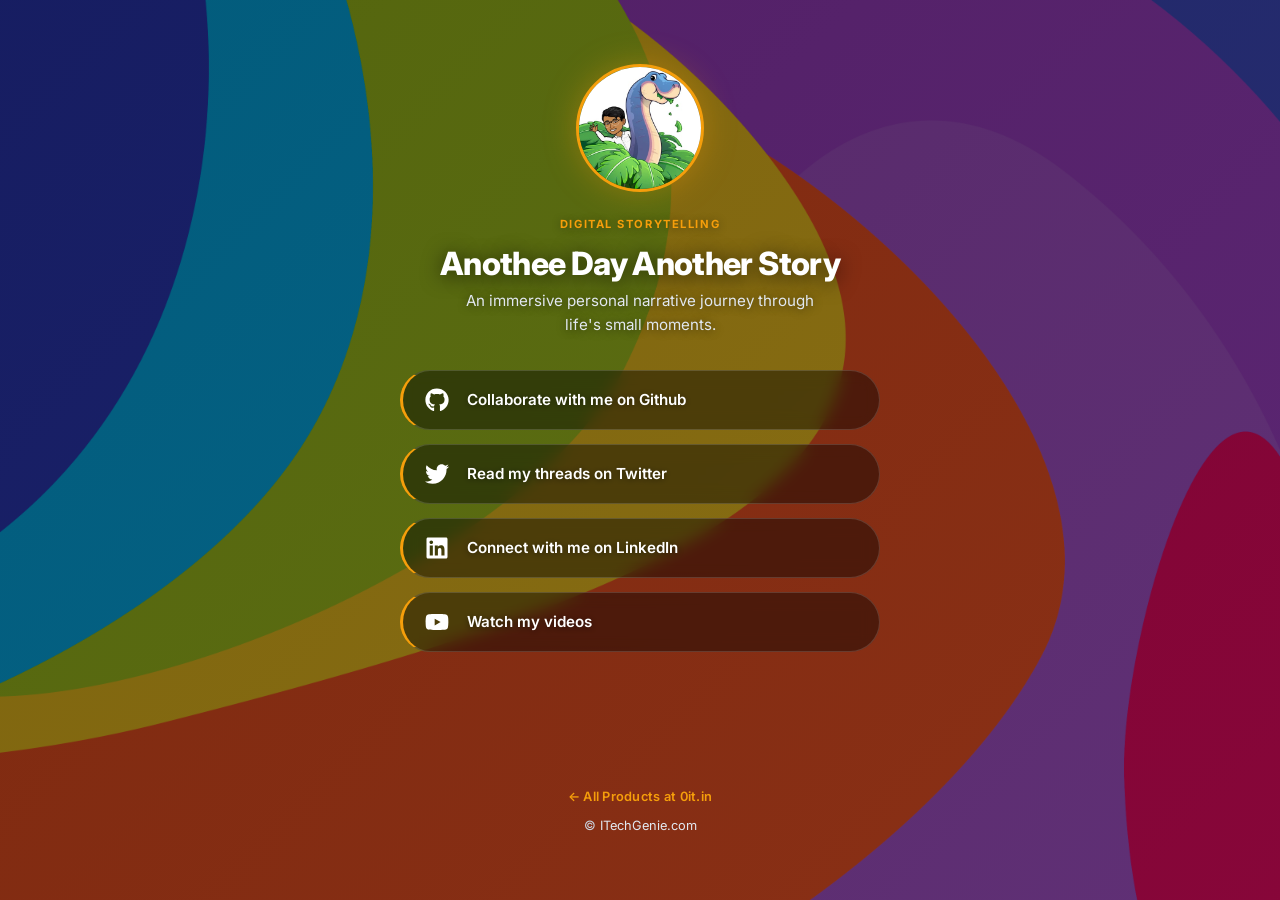
==== commit b1a7ec15: "fixes" ====
--- a/adayastory/index.html
+++ b/adayastory/index.html
@@ -102,6 +102,7 @@
     </nav>
 
   <footer class="subpage-footer">
+    <a href="https://links.0it.in" class="back-home">← All Products at 0it.in</a>
     <p>&copy; <a href="https://itechgenie.com" target="_blank" rel="noopener">ITechGenie.com</a></p>
   </footer> 
--- a/assets/style.css
+++ b/assets/style.css
@@ -300,6 +300,20 @@
   margin-top: auto; padding-top: 2.5rem;
   font-size: 0.8rem; color: #cbd5e1;
   text-align: center;
+  display: flex; flex-direction: column; align-items: center; gap: 0.5rem;
+}
+
+.subpage-footer .back-home {
+  display: inline-flex; align-items: center; gap: 0.35rem;
+  font-size: 0.8rem; font-weight: 600;
+  color: var(--accent);
+  letter-spacing: 0.02em;
+  transition: color var(--transition), gap var(--transition);
+}
+
+.subpage-footer .back-home:hover {
+  color: #ffffff;
+  gap: 0.55rem;
 }
 
 .subpage-footer a { color: #e2e8f0; }
